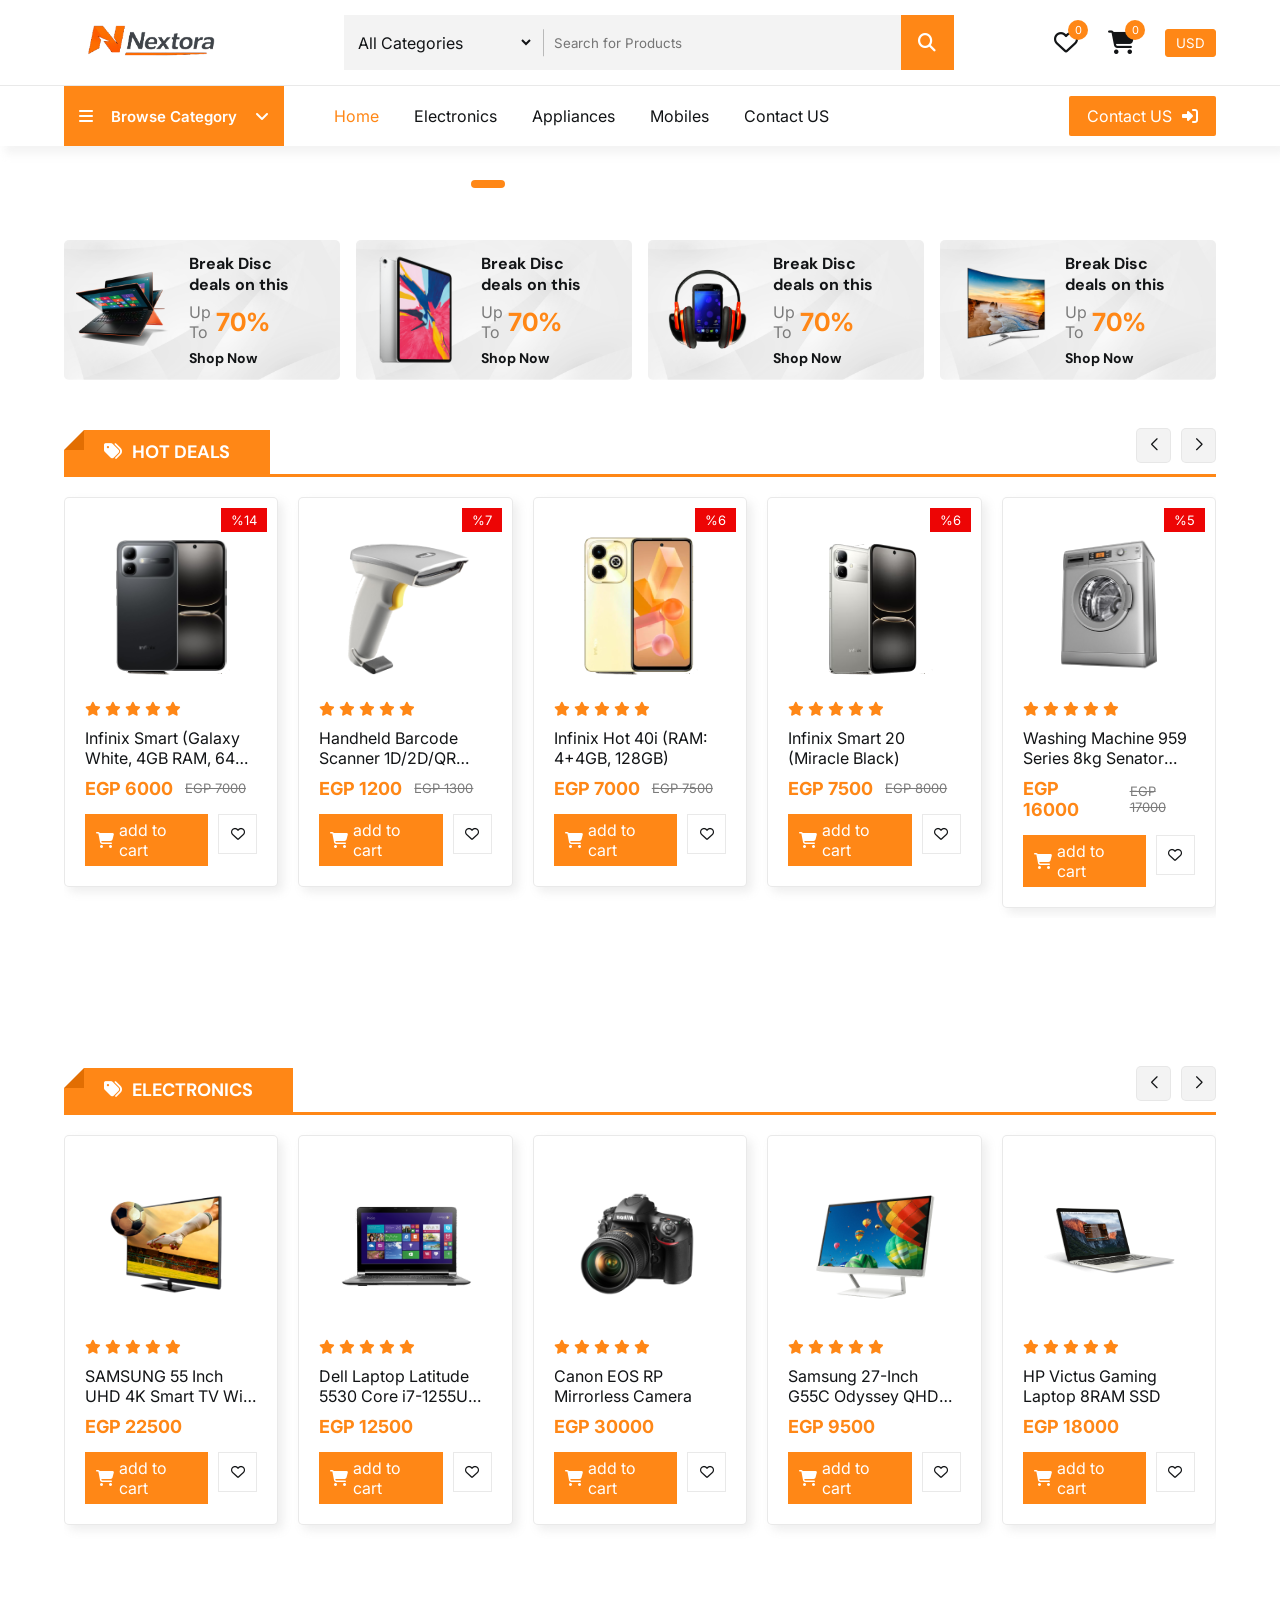
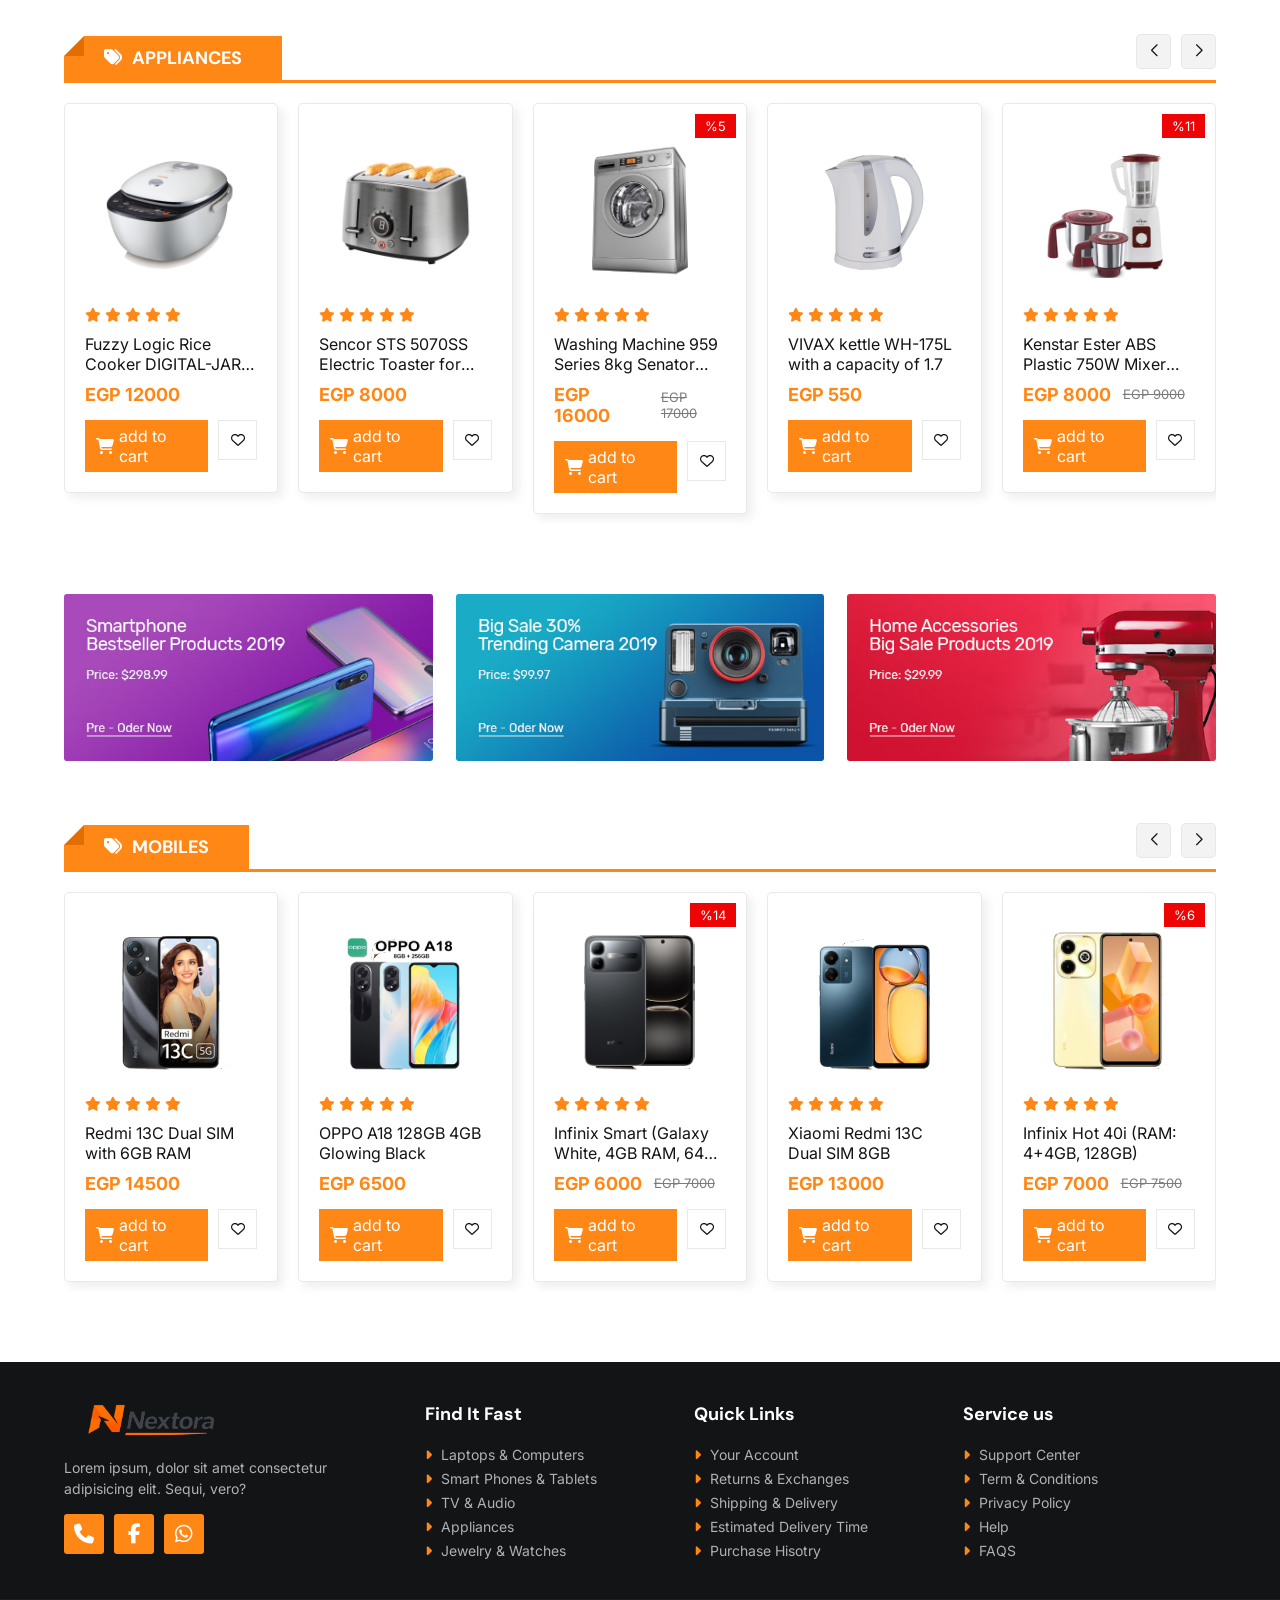
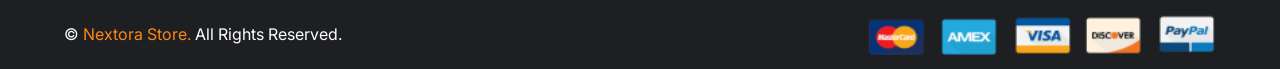
==== index.html @ 3c8e1127 "Add files via upload" ====
<!DOCTYPE html>
<html lang="en">

<head>
    <meta charset="UTF-8">
    <meta name="viewport" content="width=device-width, initial-scale=1.0">
    <title>Nextora | Online Store</title>


    <link rel="icon" href="img/icon.png">


    <!-- Link Swiper's CSS -->
    <link rel="stylesheet" href="https://cdn.jsdelivr.net/npm/swiper@11/swiper-bundle.min.css" />

    <link rel="stylesheet" href="https://cdnjs.cloudflare.com/ajax/libs/font-awesome/6.6.0/css/all.min.css">

    <!-- File CSS -->
    <link rel="stylesheet" href="CSS/style.css">
</head>

<body>


    <div class="cart">
        <div class="top_cart">
            <h3>Cart Items : <span class="Count_item_cart">0</span></h3>
            <span onclick="open_close_cart()" class="close_cart"><i class="fa-regular fa-circle-xmark"></i></span>
        </div>


        <div class="items_in_cart" id="cart_items">



        </div>


        <div class="bottom_cart">
            <div class="total">
                <p>subtotal</p>
                <p class="price_cart_toral">$0</p>
            </div>

            <div class="button_cart">
                <a href="checkout.html" class="btn_cart btn">Checkout</a>
                <span onclick="open_close_cart()" class="btn_cart trans_bg btn">Shop More</span>
            </div>
        </div>

    </div>

    <header>
        <div class="top_header">
            <div class="container">
                <a href="index.html" class="logo"> <img src="img/logo.png" alt=""></a>

                <form action="" class="search_box">

                    <div class="select_box">
                        <select id="category" name="category">

                            <option value="All Categories">All Categories</option>
                            <option value="Electronics & Digita">Electronics & Digita</option>
                            <option value="Phones & Tablet">Phones & Tablety</option>
                            <option value="Fashion & Clothings">Fashion & Clothings</option>
                            <option value="Telivsion & Monitor">Telivsion & Monitor</option>
                            <option value="Jewelry & Watches">Jewelry & Watches</option>
                            <option value="Washing Machine">Washing Machine</option>
                            <option value="Toys & Hobbies">Toys & Hobbies</option>

                        </select>
                    </div>

                    <input type="text" name="search" id="search" placeholder="Search for Products" required>

                    <button type="submit">
                        <i class="fa-solid fa-magnifying-glass"></i>
                    </button>



                </form>

                <div class="header_icons">
                    <div class="icon">
                        <a href="#">
                            <i class="fa-regular fa-heart"></i>
                            <span class="count count_favourite">0</span>
                        </a>
                    </div>

                    <div onclick="open_close_cart()" class="icon">
                        <i class="fa-solid fa-cart-shopping"></i>
                        <span class="count count_item_header">0</span>
                    </div>
                    <div class="icon">
                        <button id="currency-toggle" class="currency-btn">USD</button>
                    </div>
                </div>
            </div>
        </div>


        <div class="bottom_header">
            <div class="container">
                <nav class="nav">

                    <span onclick="open_Menu()" class="open_menu"><i class="fa-solid fa-bars"></i></span>

                    <div class="category_nav">

                        <div onclick="Open_Categ_list()" class="category_btn">
                            <i class="fa-solid fa-bars"></i>
                            <p>Browse Category</p>
                            <i class="fa-solid fa-angle-down"></i>

                        </div>


                        <div class="category_nav_list">
                            <a href="#">Top 10 Offers</a>
                            <a href="#">Electronics & Digita</a>
                            <a href="#">Phones & Tablet</a>
                            <a href="#">Fashion & Clothings</a>
                            <a href="#">Telivsion & Monitor</a>
                            <a href="#">Jewelry & Watches</a>
                            <a href="#">Toys & Hobbies</a>
                        </div>

                    </div>

                    <ul class="nav_links">

                        <span onclick="open_Menu()" class="close_menu"><i class="fa-regular fa-circle-xmark"></i></span>

                        <li class="active"><a href="#">Home</a></li>
                        <li><a href="#electronics">Electronics</a></li>
                        <li><a href="#Appliances">Appliances</a></li>
                        <li><a href="#Mobiles">Mobiles</a></li>
                        <li><a href="#Contact">Contact US</a></li>

                    </ul>

                </nav>

                <div class="login_signup btns">
                    <a href="https://wa.me/201069036495" target="_blank" class="btn">Contact US <i
                            class="fa-solid fa-right-to-bracket"></i></a>

                </div>

            </div>
        </div>


    </header>


    <div class="slider">
        <div class="container">


            <!-- Swiper -->
            <div class="slide-swp mySwiper">

                <div class="swiper-wrapper">
                    <div class="swiper-slide">
                        <a href="#"><img src="img/banner_home1.png" alt=""></a>
                    </div>
                    <div class="swiper-slide">
                        <a href="#"><img src="img/banner_home2.png" alt=""></a>
                    </div>


                </div>
                <div class="swiper-pagination"></div>

            </div>


            <div class="banner_2">
                <a href="#"><img src="img/banner_home3.png" alt=""></a>
            </div>

        </div>
    </div>




    <div class="banners_4">
        <div class="container">


            <div class="box">
                <a href="#" class="link_btn"></a>

                <img src="img/banner3_1.png" alt="">
                <div class="text">
                    <h5>Break Disc</h5>
                    <h5>deals on this</h5>

                    <div class="sale">
                        <p>Up <br> To</p>
                        <span>70%</span>
                    </div>

                    <h6>Shop Now</h6>

                </div>
            </div>



            <div class="box">
                <a href="#" class="link_btn"></a>

                <img src="img/banner3_2.png" alt="">
                <div class="text">
                    <h5>Break Disc</h5>
                    <h5>deals on this</h5>
                    <div class="sale">
                        <p>Up <br> To</p>
                        <span>70%</span>
                    </div>

                    <h6>Shop Now</h6>

                </div>
            </div>



            <div class="box">
                <a href="#" class="link_btn"></a>

                <img src="img/banner3_3.png" alt="">
                <div class="text">
                    <h5>Break Disc</h5>
                    <h5>deals on this</h5>
                    <div class="sale">
                        <p>Up <br> To</p>
                        <span>70%</span>
                    </div>

                    <h6>Shop Now</h6>

                </div>
            </div>



            <div class="box">
                <a href="#" class="link_btn"></a>

                <img src="img/banner3_4.png" alt="">
                <div class="text">
                    <h5>Break Disc</h5>
                    <h5>deals on this</h5>
                    <div class="sale">
                        <p>Up <br> To</p>
                        <span>70%</span>

                    </div>
                    <h6>Shop Now</h6>
                </div>
            </div>


        </div>
    </div>


    <div class="slider_products slide">

        <div class="container">

            <div class="slide_product mySwiper">

                <div class="top_slide">
                    <h2><i class="fa-solid fa-tags"></i> Hot Deals</h2>
                </div>

                <div class="products swiper-wrapper" id="swiper_items_sale">



                </div>



                <div class="swiper-button-next btn_Swip"></div>
                <div class="swiper-button-prev btn_Swip"></div>
            </div>

        </div>
    </div>


    <div class="banners">
        <div class="container">
            <div class="banners_boxs banner_2_img">
                <a href="#" class="box"><img src="img/banner_box4.jpg" alt=""></a>
                <a href="#" class="box"><img src="img/banner_box5.jpg" alt=""></a>
            </div>
        </div>
    </div>


    <div class="slider_products slide" id="electronics">

        <div class="container">

            <div class="slide_product mySwiper">

                <div class="top_slide">
                    <h2><i class="fa-solid fa-tags"></i> Electronics</h2>
                </div>

                <div class="products swiper-wrapper" id="swiper_elctronics">
                </div>


                <div class="swiper-button-next btn_Swip"></div>
                <div class="swiper-button-prev btn_Swip"></div>
            </div>

        </div>
    </div>


    <div class="slider_products slide" id="Appliances">

        <div class="container">

            <div class="slide_product mySwiper">

                <div class="top_slide">
                    <h2><i class="fa-solid fa-tags"></i> Appliances</h2>
                </div>

                <div class="products swiper-wrapper" id="swiper_appliances">

                </div>



                <div class="swiper-button-next btn_Swip"></div>
                <div class="swiper-button-prev btn_Swip"></div>
            </div>

        </div>
    </div>


    <div class="banners">
        <div class="container">
            <div class="banners_boxs banner_3_img">
                <a href="#" class="box"><img src="img/banner_box1.jpg" alt=""></a>
                <a href="#" class="box"><img src="img/banner_box2.jpg" alt=""></a>
                <a href="#" class="box"><img src="img/banner_box3.jpg" alt=""></a>
            </div>
        </div>
    </div>


    <div class="slider_products slide" id="Mobiles">

        <div class="container">

            <div class="slide_product mySwiper">

                <div class="top_slide">
                    <h2><i class="fa-solid fa-tags"></i> Mobiles</h2>
                </div>

                <div class="products swiper-wrapper" id="swiper_mobiles">

                </div>



                <div class="swiper-button-next btn_Swip"></div>
                <div class="swiper-button-prev btn_Swip"></div>
            </div>

        </div>
    </div>



    <footer id="Contact">
        <div class="container">

            <div class="big_row">
                <img class="logo_footer" src="img/white_logo.png" alt="">

                <p>Lorem ipsum, dolor sit amet consectetur adipisicing elit. Sequi, vero?</p>

                <div class="icons_footer">
                    <a href="tel:+201069036495"><i class="fa-solid fa-phone"></i></a>
                    <a href="https://www.facebook.com/share/1JYYTaqy3C/" target="_blank"><i
                            class="fa-brands fa-facebook-f"></i></a>
                    <a href="https://wa.me/201069036495" target="_blank"><i class="fa-brands fa-whatsapp"></i></a>
                </div>
            </div>

            <div class="row">
                <h4>Find It Fast</h4>

                <div class="links">
                    <a href="#"><i class="fa-solid fa-caret-right"></i> Laptops & Computers </a>
                    <a href="#"><i class="fa-solid fa-caret-right"></i> Smart Phones & Tablets</a>
                    <a href="#"><i class="fa-solid fa-caret-right"></i> TV & Audio</a>
                    <a href="#"><i class="fa-solid fa-caret-right"></i> Appliances</a>
                    <a href="#"><i class="fa-solid fa-caret-right"></i> Jewelry & Watches</a>
                </div>
            </div>


            <div class="row">
                <h4>Quick Links</h4>

                <div class="links">
                    <a href="#"><i class="fa-solid fa-caret-right"></i> Your Account </a>
                    <a href="#"><i class="fa-solid fa-caret-right"></i> Returns & Exchanges</a>
                    <a href="#"><i class="fa-solid fa-caret-right"></i> Shipping & Delivery</a>
                    <a href="#"><i class="fa-solid fa-caret-right"></i> Estimated Delivery Time</a>
                    <a href="#"><i class="fa-solid fa-caret-right"></i> Purchase Hisotry</a>
                </div>
            </div>


            <div class="row">
                <h4>Service us</h4>

                <div class="links">
                    <a href="#"><i class="fa-solid fa-caret-right"></i> Support Center</a>
                    <a href="#"><i class="fa-solid fa-caret-right"></i> Term & Conditions</a>
                    <a href="#"><i class="fa-solid fa-caret-right"></i> Privacy Policy</a>
                    <a href="#"><i class="fa-solid fa-caret-right"></i> Help</a>
                    <a href="#"><i class="fa-solid fa-caret-right"></i> FAQS</a>
                </div>
            </div>
        </div>

        <div class="bottom_footer">
            <div class="container">
                <p>&copy; <span>Nextora Store.</span> All Rights Reserved.</p>

                <div class="payment_img">
                    <img src="img/payment_method.png" alt="">
                </div>
            </div>
        </div>
    </footer>



    <!-- Swiper JS -->
    <script src="https://cdn.jsdelivr.net/npm/swiper@11/swiper-bundle.min.js"></script>

    <!-- File JS -->

    <script src="JS/swiper.js"></script>
    <script src="JS/items_home.js"></script>
    <script src="JS/main.js"></script>
</body>

</html>
---- CSS/style.css ----
@import url('https://fonts.googleapis.com/css2?family=DM+Sans:ital,opsz,wght@0,9..40,100..1000;1,9..40,100..1000&family=Inter:ital,opsz,wght@0,14..32,100..900;1,14..32,100..900&display=swap');

* {
    padding: 0;
    margin: 0;
    box-sizing: border-box;
    list-style: none;
    text-decoration: none;
    font-family: "Inter", sans-serif;
    color: var(--color_heading);
    scroll-behavior: smooth;
}

:root {
    --main_color: #ff8716;
    --p_color: #7b7b7b;
    --bg_color: #F3F3F3;
    --white_color: #fff;
    --color_heading: #121416;
    --border_color: #e5e5e5d5;
    --Sale_color: #E51A1A;
}


body {
    padding-top: 180px;
}


span {
    color: var(--main_color);
}

p {
    color: var(--p_color);
}

h1,
h2,
h3,
h4,
h5,
h6 {
    color: var(--color_heading);
    font-family: "DM Sans", sans-serif;
}

img {
    width: 100%;
}

input,
select,
button {
    border: none;
    outline: none;
}

.btns {
    display: flex;
    align-items: center;
    gap: 20px;
}

.btn {
    padding: 10px 18px;
    text-transform: capitalize;
    border-radius: 2px;
    cursor: pointer;
    background: var(--main_color);
    color: var(--white_color);
    display: flex;
    gap: 10px;
    align-items: center;
    transition: 0.3s;
}

.btn i {
    color: var(--white_color);
}

.btn:hover {
    scale: 1.1;
}

.container {
    width: 90%;
    margin: auto;
    max-width: 1350px;
}

@media (max-width:1350px) {
    .container {
        width: 90%;
    }
}

/* Start Header */

header {
    background: #fff;
    position: fixed;
    top: 0;
    left: 0;
    right: 0;
    box-shadow: 5px 8px 8px #d1d1d13b;
    z-index: 1000;
}

header .top_header .container {
    display: flex;
    align-items: center;
    justify-content: space-between;
    padding: 15px 0;
}

header .top_header .logo {
    width: 180px;
}

header .top_header .search_box {
    width: 610px;
    display: flex;
    align-items: center;
    border-radius: 2px;
    background: var(--bg_color);
}

header .top_header .search_box input {
    height: 55px;
    width: 400px;
    padding: 5px 15px 5px 10px;
    background: var(--bg_color);
}

header .top_header .search_box .select_box {
    position: relative;
}

header .top_header .search_box .select_box::after {
    content: '';
    position: absolute;
    top: 50%;
    transform: translateY(-50%);
    right: 0;
    width: 1px;
    height: 50%;
    background: #b9b9b9;
}


header .top_header .search_box select {
    height: 55px;
    width: 190px;
    background: var(--bg_color);
    font-size: 16px;
    cursor: pointer;
    padding-left: 10px;
    margin-right: 10px;
}

header .top_header .search_box select option {
    font-size: 15px;
}

header .top_header .search_box button {
    height: 55px;
    width: 60px;
    background: var(--main_color);
    font-size: 18px;
    cursor: pointer;
}

header .top_header .search_box button i {
    color: var(--white_color);
}

header .top_header .header_icons {
    display: flex;
    gap: 30px;
    align-items: center;
}

header .top_header .header_icons .icon {
    position: relative;
    cursor: pointer;
}

header .top_header .header_icons .icon i {
    font-size: 24px;
}

header .top_header .header_icons .icon .count {
    position: absolute;
    top: -10px;
    right: -10px;
    width: 20px;
    height: 20px;
    text-align: center;
    line-height: 20px;
    background: var(--main_color);
    color: var(--white_color);
    font-size: 11px;
    border-radius: 100%;
}



header .bottom_header {
    border-top: 1px solid var(--border_color);
}

header .bottom_header .container {
    display: flex;
    align-items: center;
    justify-content: space-between;
}

header .bottom_header nav {
    display: flex;
    align-items: center;
    gap: 50px;
    height: 60px;
}

header .bottom_header .category_nav {
    width: 220px;
    position: relative;
    height: 100%;
}

header .bottom_header .category_nav .category_btn {
    height: 100%;
    width: 100%;
    border-radius: 0;
    display: flex;
    justify-content: space-between;
    align-items: center;
    background: var(--main_color);
    padding: 0 15px;
    cursor: pointer;
}

header .bottom_header .category_nav .category_btn p {
    color: var(--white_color);
    font-weight: 600;
    font-size: 15px;
}

header .bottom_header .category_nav .category_btn i {
    color: var(--white_color);
}


header .bottom_header .category_nav .category_nav_list {
    position: absolute;
    top: 100%;
    left: 0;
    background: var(--white_color);
    width: 100%;
    border: 1px solid #999;
    border-top: 0;
    display: flex;
    flex-direction: column;
    clip-path: polygon(0 0, 100% 0, 100% 0, 0 0);
    transition: 0.3s ease-in-out;
}

header .bottom_header .category_nav .category_nav_list.active {
    clip-path: polygon(0 0, 100% 0, 100% 100%, 0 100%);
}

header .bottom_header .category_nav .category_nav_list a {
    padding: 14px 10px;
    border-bottom: 1px solid var(--border_color);
    font-size: 14px;
}

header .bottom_header .category_nav .category_nav_list a:last-child {
    border-bottom: 0;
}

header .bottom_header .category_nav .category_nav_list a:hover {
    background: #d0d0d0;
}






header .bottom_header .nav_links {
    display: flex;
    gap: 35px;
}

header .bottom_header .nav_links li a {
    color: var(--color_heading);
    transition: 0.3s;
}

header .bottom_header .nav_links li:hover a,
header .bottom_header .nav_links li.active a {
    color: var(--main_color);
}



/* Slide */


.slider {
    position: relative;
}

.slider .container {
    display: flex;
    justify-content: space-between;
}

.slider .banner_2 {
    width: 23%;
    height: 100%;
    object-fit: cover;
}

.slider .banner_2 a {
    height: 100%;
    width: 100%;
}


.slider .container .slide-swp {
    width: 75%;
    overflow: hidden;
    position: relative;
}

.swiper-wrapper {
    height: auto !important;
}

.slider .container .slide-swp .swiper-pagination span {
    background: #fff;
    opacity: 1;
}

.swiper-pagination-bullet-active {
    background: var(--main_color) !important;
    width: 34px !important;
    height: 8px !important;
    border-radius: 30px !important;
}



/* banners_4 */

.banners_4 {
    margin: 40px 0;
}

.banners_4 .container {
    display: flex;
    justify-content: space-between;
}

.banners_4 .container .box {
    width: 24%;
    background: url(../img/bg_banner3.jpg);
    background-size: cover;
    background-position: center;
    border-radius: 5px;
    display: flex;
    align-items: center;
    gap: 15px;
    padding: 12px 10px;
    position: relative;
}

.banners_4 .container .box img {
    width: 100px;
    transition: 0.3s;
}

.banners_4 .container .box:hover img {
    scale: 1.05;
}

.banners_4 .container .box h5 {
    font-size: 16px;
}

.banners_4 .container .box .sale {
    display: flex;
    align-items: center;
    gap: 5px;
    margin: 7px 0;

}

.banners_4 .container .box .sale span {
    font-size: 25px;
    font-weight: bold;
}

.banners_4 .container .box h6 {
    font-size: 14px;
    font-weight: bold;
}

.banners_4 .container .box .link_btn {
    position: absolute;
    width: 100%;
    height: 100%;
    background: transparent;
}

/* Start Slide */

.slide {
    margin-bottom: 70px;
}

.top_slide {
    position: relative;
    margin-bottom: 20px;
    border-bottom: 3px solid var(--main_color);
}

.top_slide h2 {
    position: relative;
    text-transform: uppercase;
    background: var(--main_color);
    color: var(--white_color);
    font-size: 18px;
    padding: 10px 40px;
    display: flex;
    align-items: center;
    gap: 10px;
    width: max-content;
}

.top_slide h2::before {
    content: '';
    position: absolute;
    width: 0;
    height: 0;
    top: 0;
    z-index: 9;
    border-left: 20px solid transparent;
    background: #fff;
    left: 0;
    border-bottom: 20px solid #e26e02;
}

.top_slide h2 i {
    color: var(--white_color);
}

.slide .container {
    position: relative;
}

.slide .container .mySwiper {
    padding: 10px 0;
}

.slide .container .mySwiper .btn_Swip {
    position: absolute;
    top: 30px;
    right: 0;
    background: var(--bg_color);
    color: var(--color_heading);
    font-weight: bold;
    border-radius: 5px;
    height: 35px;
    width: 35px;
    border: 1px solid var(--border_color);
}

.slide .container .mySwiper .btn_Swip::after {
    font-size: 12px;
}

.slide .container .mySwiper .btn_Swip.swiper-button-prev {
    left: calc(100% - 80px);
}


/* product card style */
.mySwiper {
    overflow: hidden;
}

.product {
    background: #fff;
    padding: 20px 20px;
    box-shadow: 5px 5px 10px #94949428;
    border: 1px solid var(--border_color);
    border-radius: 5px;
    position: relative;
}

.product .sale_present {
    position: absolute;
    top: 10px;
    right: 10px;
    z-index: 2;
    background: #ed0505;
    color: var(--white_color);
    padding: 4px 10px;
    font-size: 13px;
}

.product .img_product {
    position: relative;
    height: 180px;
    padding: 0 20px;
    display: flex;
    align-items: center;
    justify-content: center;
    transition: 0.3s;
}

.product:hover .img_product {
    scale: 1.1;
}

.product .name_product {
    margin-bottom: 10px;
    color: var(--color_heading);
    overflow: hidden;
    text-overflow: ellipsis;
    display: -webkit-box;
    -webkit-line-clamp: 2;
    -webkit-box-orient: vertical;
}

.product .name_product a:hover {
    text-decoration: underline;
}

.stars {
    margin-bottom: 10px;
}

.stars i {
    color: var(--main_color);
    font-size: 14px;
}

.price {
    display: flex;
    align-items: center;
    gap: 12px;
}

.price p {
    color: var(--main_color);
    font-weight: bold;
    font-size: 18px;
}

.price .old_price {
    color: var(--p_color);
    text-decoration: line-through;
    font-size: 13px;
    font-weight: normal;
}

.product .icons {
    display: flex;
    gap: 10px;
    margin-top: 15px;
}

.product .icons .icon_product {
    width: 40px;
    height: 40px;
    border: 1px solid var(--border_color);
    cursor: pointer;
    display: flex;
    align-items: center;
    justify-content: center;
    transition: 0.3s;
}

.product .icons .icon_product:hover {
    background: var(--main_color);
}

.product .icons .icon_product i {
    font-size: 14px;
}

.product .icons .icon_product:hover i {
    color: var(--white_color);
}

.product .icons .btn_add_cart {
    background: var(--main_color);
    display: flex;
    align-items: center;
    gap: 5px;
    color: var(--white_color);
    padding: 5px 10px;
    cursor: pointer;
    transition: 0.3s;
    border: 1px solid var(--main_color);
}

.product .icons .btn_add_cart i {
    color: var(--white_color);
    pointer-events: none;
}

.product .icons .btn_add_cart.active {
    color: var(--color_heading);
    background: transparent;
    pointer-events: none;
}

.product .icons .btn_add_cart.active i {
    color: var(--main_color);
}

.product .icons .btn_add_cart:Hover {
    scale: 1.05;
    background: #f47600;
}


/* banners  banners 3*/

.banners {
    margin: 50px 0;
}

.banners .banners_boxs {
    display: flex;
    justify-content: space-between;
}

.banners .banners_boxs .box {
    width: 49%;
}

.banners .banners_boxs.banner_3_img .box {
    width: 32%;
}


/* Start Footer */

footer {
    background: var(--color_heading);
}

footer .container {
    display: flex;
    justify-content: space-between;
    padding: 40px 0;
}

footer .container .big_row {
    width: 30%;
}

footer .container .big_row .logo_footer {
    width: 180px;
}

footer .container .big_row p {
    width: 90%;
    color: #b1b1b1;
    font-size: 14px;
    line-height: 1.5;
    margin: 15px 0;
}

footer .container .big_row .icons_footer {
    display: flex;
    gap: 10px;
}

footer .container .big_row .icons_footer a {
    width: 40px;
    height: 40px;
    display: flex;
    align-items: center;
    justify-content: center;
    background: var(--main_color);
    border-radius: 3px;
    position: relative;
    top: 0;
    transition: 0.3s;
}

footer .container .big_row .icons_footer a:hover {
    top: -5px;
}

footer .container .big_row .icons_footer a i {
    color: var(--white_color);
    font-size: 20px;
}

footer .container .row {
    width: 22%;
}

footer .container .row h4 {
    color: var(--white_color);
    font-size: 18px;
    margin-bottom: 20px;
}

footer .container .row .links {
    display: flex;
    flex-direction: column;
    gap: 7px;
}


footer .container .row .links a {
    color: #b1b1b1;
    font-size: 14px;
    position: relative;
    left: 0;
    transition: 0.3s;
}

footer .container .row .links a i {
    color: var(--main_color);
    font-size: 14px;
    margin-right: 5px;
}

footer .container .row .links a:hover {
    left: 8px;
    color: var(--main_color);
}

footer .bottom_footer {
    background: #1d1f22;
}

footer .bottom_footer .container {
    align-items: center;
    padding: 5px 0;
}

footer .bottom_footer p {
    color: var(--white_color);
}

footer .bottom_footer .payment_img {
    width: 350px;
}


/* End Footer */


.cart {
    position: fixed;
    top: 0;
    right: -350px;
    bottom: 0;
    z-index: 1100;
    background: var(--white_color);
    border-left: 1px solid var(--border_color);
    width: 350px;
    padding: 30px;
    display: flex;
    flex-direction: column;
    justify-content: space-between;
    transition: 0.3s ease-in-out;
}

.cart.active {
    right: 0;
}

.cart .top_cart {
    display: flex;
    align-items: center;
    justify-content: space-between;
}

.cart .top_cart .close_cart i {
    cursor: pointer;
    font-size: 35px;
}

.cart .top_cart h3 {
    font-size: 18px;
}

.cart .top_cart h3 span {
    color: var(--color_heading);
}


.cart .items_in_cart {
    padding: 20px 0;
    border-block: 1px solid var(--border_color);
    margin-block: 20px;
    height: 100%;
    overflow-y: auto;
}

.cart .items_in_cart .item_cart {
    display: flex;
    gap: 20px;
    align-items: center;
    justify-content: center;
    height: 125px;
    border-bottom: 1px solid var(--border_color);
}

.cart .items_in_cart .item_cart:last-child {
    border-bottom: 0;
    margin-bottom: 0;
}

.cart .items_in_cart .item_cart img {
    width: 80px;
}

.cart .items_in_cart .item_cart h4 {
    margin-bottom: 10px;
    font-weight: 500;
    font-size: 14px;
    overflow: hidden;
    text-overflow: ellipsis;
    display: -webkit-box;
    -webkit-line-clamp: 2;
    -webkit-box-orient: vertical
}

.cart .items_in_cart .item_cart .delete_item i {
    font-size: 22px;
    cursor: pointer;
    transition: 0.3s;
}

.cart .items_in_cart .item_cart .delete_item i:hover {
    color: #E51A1A;
}

.cart .items_in_cart .item_cart .quantity_control {
    display: flex;
    align-self: center;
    gap: 5px;
    margin-top: 5px;
}

.cart .items_in_cart .item_cart .quantity_control span {
    font-size: 18px;
    min-width: 40px;
    display: flex;
    justify-content: center;
    align-items: center;
}

.cart .items_in_cart .item_cart .quantity_control button {
    width: 27px;
    height: 27px;
    display: flex;
    align-items: center;
    justify-content: center;
    cursor: pointer;
    font-size: 20px;
    border-radius: 2px;
    border: 1px solid var(--border_color);
}

.cart .bottom_cart .total {
    display: flex;
    justify-content: space-between;
    margin-bottom: 30px;
}

.cart .bottom_cart .price_cart_toral {
    color: var(--main_color);
    font-size: 20px;
}

.cart .bottom_cart .button_cart {
    display: flex;
    gap: 20px;
}

.cart .bottom_cart .button_cart .btn_cart {
    text-transform: uppercase;
    border: 2px solid var(--main_color);
    cursor: pointer;
    border-radius: 5px;
    transition: 0.3s;
}

.cart .bottom_cart .button_cart .trans_bg {
    background: transparent;

    color: var(--color_heading);
}

/* Start Cart */




.close_menu,
.open_menu {
    display: none;
}



/* STart Responsive */


@media (max-width:1100px) {
    body {
        padding-top: 240px;
    }

    header .top_header .container {
        flex-wrap: wrap;
    }

    header .top_header .search_box {
        order: 3;
        width: 80%;
        margin: 20px auto 0;
    }

    header .top_header .logo {
        width: 140px;
    }

    header .top_header .search_box select {
        width: 200px;
    }

    header .top_header .search_box input {
        width: calc(100% - 200px);
    }

    header .bottom_header .nav_links {
        position: fixed;
        top: 0;
        left: -400px;
        bottom: 0;
        background: #fff;
        width: 400px;
        flex-direction: column;
        align-items: center;
        padding-top: 100px;
        border: 1px solid #b5b5b596;
        transition: 0.3s ease-in-out;
    }

    header .bottom_header .nav_links.active {
        left: 0;
    }

    header .bottom_header .nav_links li {
        font-size: 18px;
        height: auto;
    }

    .close_menu {
        display: block;
        position: absolute;
        top: 30px;
        right: 30px;
        font-size: 30px;
    }

    .open_menu {
        display: block;
        font-size: 25px;
    }

    .open_menu i {
        color: var(--main_color);
        border: 1px solid var(--main_color);
        height: 40px;
        width: 40px;
        text-align: center;
        line-height: 40px;
        border-radius: 3px;
    }

    header .bottom_header .category_nav {
        width: auto;
    }

    header .bottom_header .category_nav .category_btn p {
        font-size: 13px;
        margin: 0 10px;
    }

    header .bottom_header nav {
        gap: 20px;
    }





    .banners_4 .container {
        flex-wrap: wrap;

    }

    .banners_4 .container .box {
        width: 49%;
        margin-bottom: 20px;
        justify-content: space-around;
    }
}

@media (max-width:1000px) {
    .slider .banner_2 {
        display: none;
    }

    .slider .container .slide-swp {
        width: 100%;
    }



    footer .container {
        flex-wrap: wrap;
    }

    footer .container .big_row {
        width: 40%;
        margin-bottom: 20px;
    }

    footer .container .row {
        width: 30%;
        margin-bottom: 20px;
    }


}

@media (max-width:800px) {

    .top_slide h2 {
        font-size: 16px;
        padding: 10px 25px;
    }

    .product .name_product {
        font-size: 14px;
    }

    .price p {
        font-size: 16px;
    }

    .price .old_price {
        font-size: 12px;
    }

    .product .icons .btn_add_cart {
        font-size: 14px;
        padding: 3px 5px;
    }

    .banners .banners_boxs {
        flex-wrap: wrap;
    }

    .banners .banners_boxs .box {
        width: 100%;
        margin-bottom: 20px;
    }

    .banners .banners_boxs.banner_3_img .box {
        width: 49%;
    }

    footer .container .big_row {
        width: 50%;
        margin-bottom: 30px;
    }

    footer .container .row {
        width: 50%;
        margin-bottom: 30px;
    }

    footer .bottom_footer .container {
        flex-direction: column;
        gap: 10px;
    }


}


@media (max-width:500px) {

    header .bottom_header .category_nav {
        display: none;
    }

    header .top_header .search_box {
        width: 100%;
    }

    header .top_header .search_box select {
        width: 140px;
    }

    header .top_header .search_box input {
        width: calc(100% - 140px);
    }

    header .bottom_header .nav_links {
        width: 100%;
        left: -100%;
    }

    .cart {
        width: 100%;
        right: -100%;
    }

    .banners_4 .container .box {
        width: 100%;
    }

    .banners_4 .container .box h5 {
        font-size: 14px;
    }

    .banners_4 .container .box h6 {
        font-size: 13px;
    }

    .banners .banners_boxs.banner_3_img .box {
        width: 100%;
    }




    .product .icons .btn_add_cart.active {
        font-size: 13px;
    }

    .product .icons .btn_add_cart.active i {
        font-size: 14px;
    }


    footer .container .row {
        width: 100%;
    }

    footer .container .big_row {
        width: 100%;
    }
}

/* End Cart */


.icon button {
    background: var(--main_color);
    color: var(--white_color);
    border: 1px solid var(--main_color);
    padding: 5px 10px;
    border-radius: 3px;
    cursor: pointer;
    transition: 0.3s;
}


/* checkout page */

.checkout {
    margin: 50px 0;
    display: flex;
    justify-content: center;
    width: 100%;
}

.section {
    width: 65%;
}

/* .checkout .container {
    display: flex;
    align-items: center;
    justify-content: space-between;
} */

.checkout .ordersummary {
    padding: 0 20px;
    border: 2px solid var(--border_color);
    border-radius: 5px;
    box-shadow: 0px 8px 10px #c0bfbf44;
}

.checkout .ordersummary h1 {
    border-bottom: 1px solid var(--border_color);
    padding: 20px 0;
    margin-bottom: 20px;
    color: var(--main_color);
}

.checkout .ordersummary .items {
    height: 350px;
    overflow-y: auto;
}

.checkout .ordersummary .item_cart {
    display: flex;
    gap: 20px;
    align-items: center;
    justify-content: space-between;
    height: 125px;
    border-bottom: 1px solid var(--border_color);
    padding-right: 20px;
}

.checkout .ordersummary .item_cart:last-child {
    border-bottom: 0;
}

.checkout .ordersummary .item_cart .image_name {
    display: flex;
    align-items: center;
    gap: 20px;
}

.checkout .ordersummary .item_cart img {
    width: 80px;
}

.checkout .ordersummary .item_cart h4 {
    margin-bottom: 10px;
    font-size: 14px;
    overflow: hidden;
    text-overflow: ellipsis;
    display: -webkit-box;
    -webkit-line-clamp: 2;
    -webkit-box-orient: vertical;
}

.checkout .ordersummary .delete_item i {
    font-size: 22px;
    cursor: pointer;
    transition: 0.3s;
}

.checkout .ordersummary .delete_item i:hover {
    color: #E51A1A;
    scale: 1.1;
}

.checkout .ordersummary .quantity_control {
    display: flex;
    align-items: center;
    gap: 5px;
    margin-top: 5px;
}

.checkout .ordersummary .quantity_control span {
    font-size: 18px;
    min-width: 40px;
    display: flex;
    justify-content: center;
    align-items: center;
    background: var(--bg_color);
    padding: 3px 0;

}

.checkout .ordersummary .quantity_control button {
    width: 27px;
    height: 27px;
    display: flex;
    align-items: center;
    justify-content: center;
    cursor: pointer;
    font-size: 20px;
    border-radius: 2px;
    border: 1px solid var(--border_color);
}


.checkout .ordersummary .bottom_summary {
    border-top: 1px solid var(--border_color);
    padding-top: 25PX;
}

.checkout .ordersummary .shop_table {
    margin-bottom: 20PX;
    display: flex;
    align-items: center;
    justify-content: space-between;
}

.checkout .ordersummary .shop_table p {
    font-size: 20px;
    color: var(--color_heading);
    text-transform: capitalize;
}

.checkout .ordersummary .shop_table span {
    font-weight: bold;
    font-size: 20px;
}

.checkout .ordersummary .button_div {
    padding: 30px 0;
}


.checkout .ordersummary .button_div button {
    width: 100%;
    background: var(--main_color);
    color: var(--white_color);
    border: 2px solid var(--main_color);
    padding: 15px 0;
    outline: none;
    border-radius: 3px;
    font-size: 20px;
    font-weight: bold;
    cursor: pointer;
    transition: 0.3s ease-in-out;
}

.checkout .ordersummary .button_div button:hover {
    background: transparent;
    color: var(--main_color);
}

.form-input input {
    width: 100%;
    padding: 14px 15px;
    border: 1px solid var(--border_color);
    border-radius: 5px;
    outline: none;
    margin-bottom: 1rem;
    font-size: 16px;
}

@media (max-width:1000px) {
    .checkout {
        flex-direction: column;
        align-items: center;
    }

    .section {
        width: 100%;
    }

    .checkout .ordersummary {
        width: 100%;
        margin-top: 30px;
    }

    body {
        padding-top: 165px;
    }
}
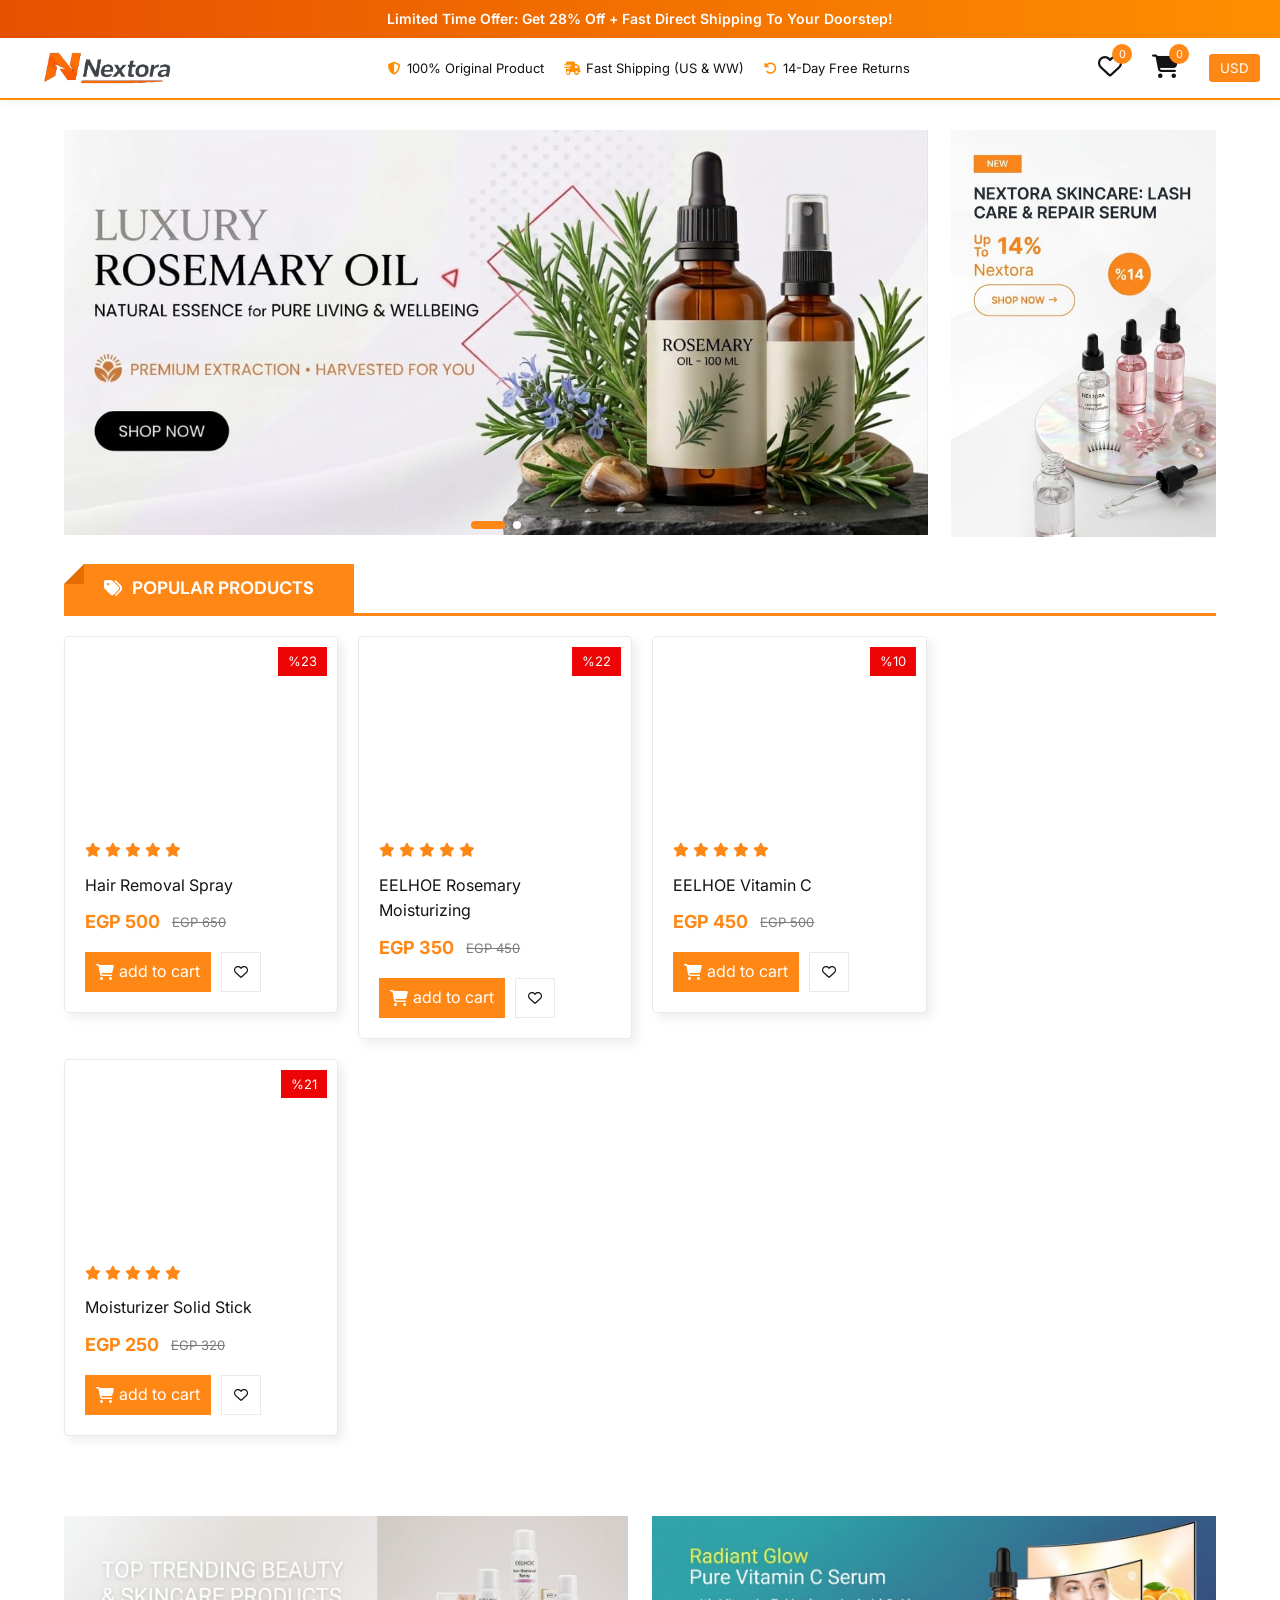
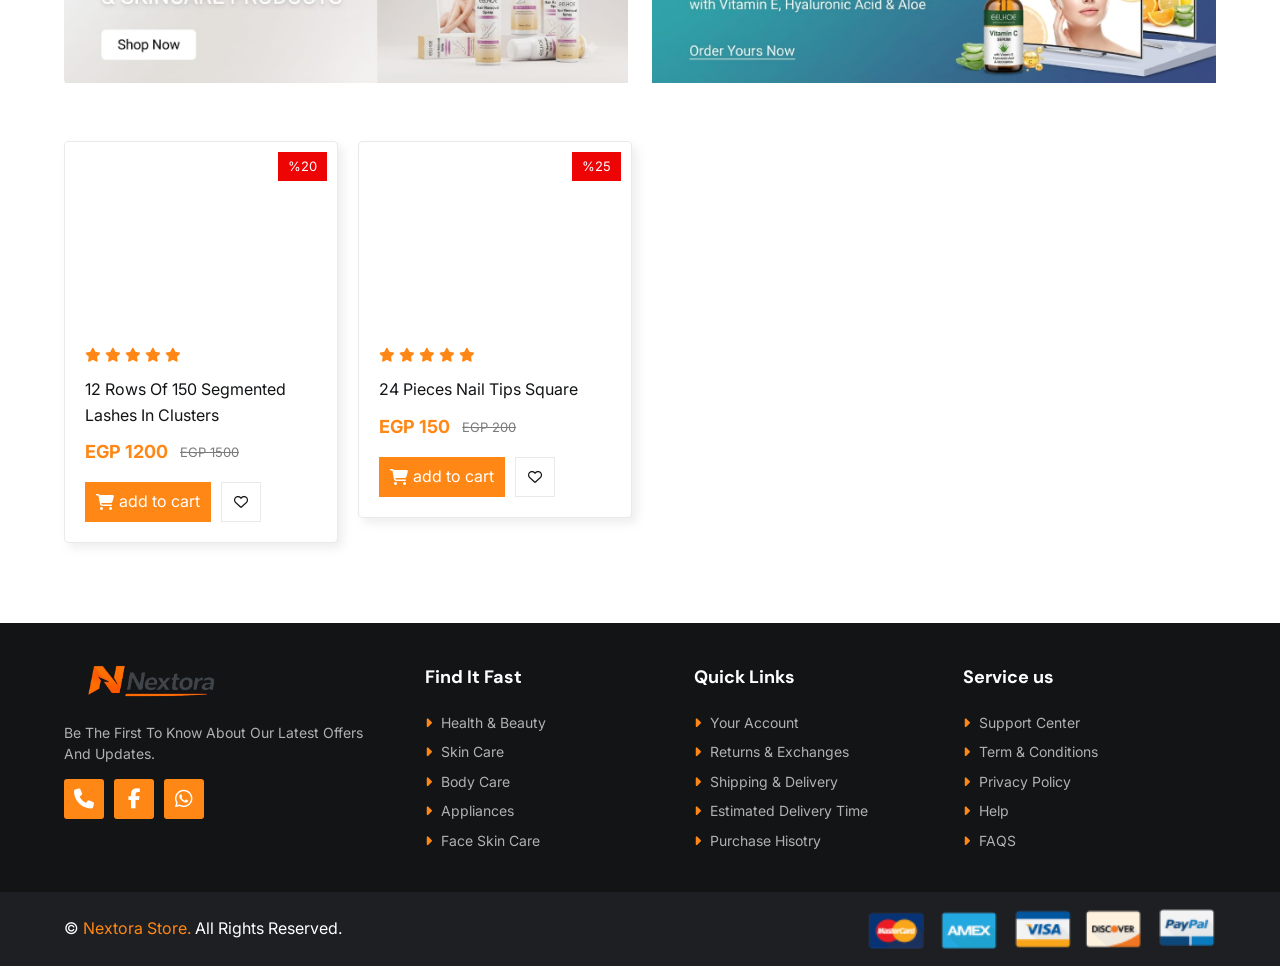
==== commit 0d6b9f54: "Add files via upload" ====
--- a/index.html
+++ b/index.html
@@ -17,10 +17,119 @@
 
     <!-- File CSS -->
     <link rel="stylesheet" href="CSS/style.css">
+
+    <style>
+        :root {
+            --primary-orange: #FF8F00;
+            --dark-orange: #E65100;
+            --light-orange: #FFF3E0;
+            --amazon-dark: #131921;
+            --amazon-nav: #232F3E;
+            --text-dark: #111111;
+            --text-gray: #565959;
+            --bg-white: #FFFFFF;
+            --bg-light: #F7F7F7;
+            --border-color: #DDD;
+            --success-green: #067D62;
+            --shadow: 0 4px 12px rgba(0, 0, 0, 0.08);
+            --transition: all 0.3s ease;
+        }
+
+        body {
+            color: var(--text-dark);
+            line-height: 1.6;
+            padding-bottom: 0px;
+            /* Space for mobile sticky footer */
+            padding-top: 0px;
+        }
+
+        /* Top Announcement */
+        .announcement-bar {
+            background: linear-gradient(90deg, var(--dark-orange), var(--primary-orange));
+            color: white;
+            text-align: center;
+            padding: 8px 15px;
+            font-size: 14px;
+            font-weight: 600;
+            display: flex;
+            justify-content: center;
+            align-items: center;
+            gap: 10px;
+        }
+
+        .announcement-bar span {
+            color: white;
+        }
+
+        /* Header / Navbar */
+        header {
+            background-color: var(--bg-white);
+            border-bottom: 2px solid var(--primary-orange);
+            position: sticky;
+            top: 0;
+            z-index: 1000;
+            box-shadow: 0 2px 8px rgba(0, 0, 0, 0.05);
+        }
+
+        .nav-container {
+            max-width: 1300px;
+            margin: 0 auto;
+            padding: 12px 20px;
+            display: flex;
+            justify-content: space-between;
+            align-items: center;
+            gap: 20px;
+        }
+
+        .logo {
+            font-size: 24px;
+            font-weight: 800;
+            color: var(--amazon-dark);
+            text-decoration: none;
+            display: flex;
+            align-items: center;
+            gap: 8px;
+        }
+
+        .logo span {
+            color: var(--primary-orange);
+        }
+
+        .trust-badges-top {
+            display: flex;
+            gap: 20px;
+            font-size: 13px;
+            color: var(--text-gray);
+        }
+
+        .trust-item {
+            display: flex;
+            align-items: center;
+            gap: 6px;
+        }
+
+        .trust-item i {
+            color: var(--primary-orange);
+        }
+
+        @media (max-width: 1024px) {
+            .product-hero {
+                grid-template-columns: 1fr;
+                gap: 20px;
+                padding: 20px;
+            }
+
+            .trust-badges-top {
+                display: none;
+            }
+        }
+    </style>
 </head>
 
 <body>
-
+    <div class="announcement-bar">
+        <span>Limited Time Offer: Get 28% Off + Fast Direct Shipping To Your Doorstep!</span>
+    </div>
 
     <div class="cart">
         <div class="top_cart">
@@ -28,13 +137,9 @@
             <span onclick="open_close_cart()" class="close_cart"><i class="fa-regular fa-circle-xmark"></i></span>
         </div>
 
-
         <div class="items_in_cart" id="cart_items">
 
-
-
-        </div>
-
+        </div>
 
         <div class="bottom_cart">
             <div class="total">
@@ -51,116 +156,36 @@
     </div>
 
     <header>
-        <div class="top_header">
-            <div class="container">
-                <a href="index.html" class="logo"> <img src="img/logo.png" alt=""></a>
-
-                <form action="" class="search_box">
-
-                    <div class="select_box">
-                        <select id="category" name="category">
-
-                            <option value="All Categories">All Categories</option>
-                            <option value="Electronics & Digita">Electronics & Digita</option>
-                            <option value="Phones & Tablet">Phones & Tablety</option>
-                            <option value="Fashion & Clothings">Fashion & Clothings</option>
-                            <option value="Telivsion & Monitor">Telivsion & Monitor</option>
-                            <option value="Jewelry & Watches">Jewelry & Watches</option>
-                            <option value="Washing Machine">Washing Machine</option>
-                            <option value="Toys & Hobbies">Toys & Hobbies</option>
-
-                        </select>
-                    </div>
-
-                    <input type="text" name="search" id="search" placeholder="Search for Products" required>
-
-                    <button type="submit">
-                        <i class="fa-solid fa-magnifying-glass"></i>
-                    </button>
-
-
-
-                </form>
-
-                <div class="header_icons">
-                    <div class="icon">
-                        <a href="#">
-                            <i class="fa-regular fa-heart"></i>
-                            <span class="count count_favourite">0</span>
-                        </a>
-                    </div>
-
-                    <div onclick="open_close_cart()" class="icon">
-                        <i class="fa-solid fa-cart-shopping"></i>
-                        <span class="count count_item_header">0</span>
-                    </div>
-                    <div class="icon">
-                        <button id="currency-toggle" class="currency-btn">USD</button>
-                    </div>
-                </div>
-            </div>
-        </div>
-
-
-        <div class="bottom_header">
-            <div class="container">
-                <nav class="nav">
-
-                    <span onclick="open_Menu()" class="open_menu"><i class="fa-solid fa-bars"></i></span>
-
-                    <div class="category_nav">
-
-                        <div onclick="Open_Categ_list()" class="category_btn">
-                            <i class="fa-solid fa-bars"></i>
-                            <p>Browse Category</p>
-                            <i class="fa-solid fa-angle-down"></i>
-
-                        </div>
-
-
-                        <div class="category_nav_list">
-                            <a href="#">Top 10 Offers</a>
-                            <a href="#">Electronics & Digita</a>
-                            <a href="#">Phones & Tablet</a>
-                            <a href="#">Fashion & Clothings</a>
-                            <a href="#">Telivsion & Monitor</a>
-                            <a href="#">Jewelry & Watches</a>
-                            <a href="#">Toys & Hobbies</a>
-                        </div>
-
-                    </div>
-
-                    <ul class="nav_links">
-
-                        <span onclick="open_Menu()" class="close_menu"><i class="fa-regular fa-circle-xmark"></i></span>
-
-                        <li class="active"><a href="#">Home</a></li>
-                        <li><a href="#electronics">Electronics</a></li>
-                        <li><a href="#Appliances">Appliances</a></li>
-                        <li><a href="#Mobiles">Mobiles</a></li>
-                        <li><a href="#Contact">Contact US</a></li>
-
-                    </ul>
-
-                </nav>
-
-                <div class="login_signup btns">
-                    <a href="https://wa.me/201069036495" target="_blank" class="btn">Contact US <i
-                            class="fa-solid fa-right-to-bracket"></i></a>
-
-                </div>
-
-            </div>
-        </div>
-
-
+        <div class="nav-container">
+            <a href="index.html" class="logo"> <img src="img/logo.png" alt=""></a>
+            <div class="trust-badges-top">
+                <div class="trust-item"><i class="fa-solid fa-shield-halved"></i> 100% Original Product</div>
+                <div class="trust-item"><i class="fa-solid fa-truck-fast"></i> Fast Shipping (US & WW)</div>
+                <div class="trust-item"><i class="fa-solid fa-rotate-left"></i> 14-Day Free Returns</div>
+            </div>
+            <div class="header_icons">
+                <div class="icon">
+                    <a href="#">
+                        <i class="fa-regular fa-heart"></i>
+                        <span class="count count_favourite">0</span>
+                    </a>
+                </div>
+
+                <div onclick="open_close_cart()" class="icon">
+                    <i class="fa-solid fa-cart-shopping"></i>
+                    <span class="count count_item_header">0</span>
+                </div>
+
+                <div class="icon">
+                    <button id="currency-toggle" class="currency-btn">USD</button>
+                </div>
+            </div>
+        </div>
     </header>
 
 
     <div class="slider">
         <div class="container">
-
-
             <!-- Swiper -->
             <div class="slide-swp mySwiper">
 
@@ -187,111 +212,18 @@
     </div>
 
 
-
-
-    <div class="banners_4">
-        <div class="container">
-
-
-            <div class="box">
-                <a href="#" class="link_btn"></a>
-
-                <img src="img/banner3_1.png" alt="">
-                <div class="text">
-                    <h5>Break Disc</h5>
-                    <h5>deals on this</h5>
-
-                    <div class="sale">
-                        <p>Up <br> To</p>
-                        <span>70%</span>
-                    </div>
-
-                    <h6>Shop Now</h6>
-
-                </div>
-            </div>
-
-
-
-            <div class="box">
-                <a href="#" class="link_btn"></a>
-
-                <img src="img/banner3_2.png" alt="">
-                <div class="text">
-                    <h5>Break Disc</h5>
-                    <h5>deals on this</h5>
-                    <div class="sale">
-                        <p>Up <br> To</p>
-                        <span>70%</span>
-                    </div>
-
-                    <h6>Shop Now</h6>
-
-                </div>
-            </div>
-
-
-
-            <div class="box">
-                <a href="#" class="link_btn"></a>
-
-                <img src="img/banner3_3.png" alt="">
-                <div class="text">
-                    <h5>Break Disc</h5>
-                    <h5>deals on this</h5>
-                    <div class="sale">
-                        <p>Up <br> To</p>
-                        <span>70%</span>
-                    </div>
-
-                    <h6>Shop Now</h6>
-
-                </div>
-            </div>
-
-
-
-            <div class="box">
-                <a href="#" class="link_btn"></a>
-
-                <img src="img/banner3_4.png" alt="">
-                <div class="text">
-                    <h5>Break Disc</h5>
-                    <h5>deals on this</h5>
-                    <div class="sale">
-                        <p>Up <br> To</p>
-                        <span>70%</span>
-
-                    </div>
-                    <h6>Shop Now</h6>
-                </div>
-            </div>
-
-
-        </div>
-    </div>
-
-
     <div class="slider_products slide">
 
         <div class="container">
-
-            <div class="slide_product mySwiper">
+            <div>
 
                 <div class="top_slide">
-                    <h2><i class="fa-solid fa-tags"></i> Hot Deals</h2>
-                </div>
-
-                <div class="products swiper-wrapper" id="swiper_items_sale">
-
-
-
-                </div>
-
-
-
-                <div class="swiper-button-next btn_Swip"></div>
-                <div class="swiper-button-prev btn_Swip"></div>
+                    <h2><i class="fa-solid fa-tags"></i> Popular Products</h2>
+                </div>
+
+                <div class="products" id="swiper_items_sale">
+
+                </div>
             </div>
 
         </div>
@@ -312,77 +244,9 @@
 
         <div class="container">
 
-            <div class="slide_product mySwiper">
-
-                <div class="top_slide">
-                    <h2><i class="fa-solid fa-tags"></i> Electronics</h2>
-                </div>
-
-                <div class="products swiper-wrapper" id="swiper_elctronics">
-                </div>
-
-
-                <div class="swiper-button-next btn_Swip"></div>
-                <div class="swiper-button-prev btn_Swip"></div>
-            </div>
-
-        </div>
-    </div>
-
-
-    <div class="slider_products slide" id="Appliances">
-
-        <div class="container">
-
-            <div class="slide_product mySwiper">
-
-                <div class="top_slide">
-                    <h2><i class="fa-solid fa-tags"></i> Appliances</h2>
-                </div>
-
-                <div class="products swiper-wrapper" id="swiper_appliances">
-
-                </div>
-
-
-
-                <div class="swiper-button-next btn_Swip"></div>
-                <div class="swiper-button-prev btn_Swip"></div>
-            </div>
-
-        </div>
-    </div>
-
-
-    <div class="banners">
-        <div class="container">
-            <div class="banners_boxs banner_3_img">
-                <a href="#" class="box"><img src="img/banner_box1.jpg" alt=""></a>
-                <a href="#" class="box"><img src="img/banner_box2.jpg" alt=""></a>
-                <a href="#" class="box"><img src="img/banner_box3.jpg" alt=""></a>
-            </div>
-        </div>
-    </div>
-
-
-    <div class="slider_products slide" id="Mobiles">
-
-        <div class="container">
-
-            <div class="slide_product mySwiper">
-
-                <div class="top_slide">
-                    <h2><i class="fa-solid fa-tags"></i> Mobiles</h2>
-                </div>
-
-                <div class="products swiper-wrapper" id="swiper_mobiles">
-
-                </div>
-
-
-
-                <div class="swiper-button-next btn_Swip"></div>
-                <div class="swiper-button-prev btn_Swip"></div>
+            <div>
+                <div class="products" id="swiper_elctronics">
+                </div>
             </div>
 
         </div>
@@ -396,7 +260,7 @@
             <div class="big_row">
                 <img class="logo_footer" src="img/white_logo.png" alt="">
 
-                <p>Lorem ipsum, dolor sit amet consectetur adipisicing elit. Sequi, vero?</p>
+                <p>Be The First To Know About Our Latest Offers And Updates.</p>
 
                 <div class="icons_footer">
                     <a href="tel:+201069036495"><i class="fa-solid fa-phone"></i></a>
@@ -410,11 +274,11 @@
                 <h4>Find It Fast</h4>
 
                 <div class="links">
-                    <a href="#"><i class="fa-solid fa-caret-right"></i> Laptops & Computers </a>
-                    <a href="#"><i class="fa-solid fa-caret-right"></i> Smart Phones & Tablets</a>
-                    <a href="#"><i class="fa-solid fa-caret-right"></i> TV & Audio</a>
+                    <a href="#"><i class="fa-solid fa-caret-right"></i> Health & Beauty</a>
+                    <a href="#"><i class="fa-solid fa-caret-right"></i> Skin Care</a>
+                    <a href="#"><i class="fa-solid fa-caret-right"></i> Body Care</a>
                     <a href="#"><i class="fa-solid fa-caret-right"></i> Appliances</a>
-                    <a href="#"><i class="fa-solid fa-caret-right"></i> Jewelry & Watches</a>
+                    <a href="#"><i class="fa-solid fa-caret-right"></i> Face Skin Care</a>
                 </div>
             </div>
 
--- a/CSS/style.css
+++ b/CSS/style.css
@@ -23,7 +23,7 @@
 
 
 body {
-    padding-top: 180px;
+    padding-top: 120px;
 }
 
 
@@ -114,7 +114,7 @@
     padding: 15px 0;
 }
 
-header .top_header .logo {
+header .logo {
     width: 180px;
 }
 
@@ -128,14 +128,14 @@
 
 header .top_header .search_box input {
     height: 55px;
-    width: 400px;
+    width: 550px;
     padding: 5px 15px 5px 10px;
     background: var(--bg_color);
 }
 
-header .top_header .search_box .select_box {
+/* header .top_header .search_box .select_box {
     position: relative;
-}
+} */
 
 header .top_header .search_box .select_box::after {
     content: '';
@@ -148,7 +148,6 @@
     background: #b9b9b9;
 }
 
-
 header .top_header .search_box select {
     height: 55px;
     width: 190px;
@@ -175,22 +174,22 @@
     color: var(--white_color);
 }
 
-header .top_header .header_icons {
+header .header_icons {
     display: flex;
     gap: 30px;
     align-items: center;
 }
 
-header .top_header .header_icons .icon {
+header .header_icons .icon {
     position: relative;
     cursor: pointer;
 }
 
-header .top_header .header_icons .icon i {
+header .header_icons .icon i {
     font-size: 24px;
 }
 
-header .top_header .header_icons .icon .count {
+header .header_icons .icon .count {
     position: absolute;
     top: -10px;
     right: -10px;
@@ -205,7 +204,6 @@
 }
 
 
-
 header .bottom_header {
     border-top: 1px solid var(--border_color);
 }
@@ -285,10 +283,6 @@
 }
 
 
-
-
-
-
 header .bottom_header .nav_links {
     display: flex;
     gap: 35px;
@@ -308,9 +302,10 @@
 
 /* Slide */
 
-
 .slider {
     position: relative;
+    margin-top: 30px;
+    margin-bottom: 20px;
 }
 
 .slider .container {
@@ -487,6 +482,18 @@
     left: calc(100% - 80px);
 }
 
+/* product style */
+.products {
+    display: flex;
+    gap: 20px;
+    padding-bottom: 10px;
+    flex-wrap: wrap;
+}
+
+.products .product {
+    width: 23.8%;
+}
+
 
 /* product card style */
 .mySwiper {
@@ -521,6 +528,10 @@
     align-items: center;
     justify-content: center;
     transition: 0.3s;
+}
+
+.product .img_product img {
+    width: 180px;
 }
 
 .product:hover .img_product {
@@ -924,7 +935,15 @@
 
 @media (max-width:1100px) {
     body {
-        padding-top: 240px;
+        padding-top: 180px;
+    }
+
+    .products .product {
+        width: 31.7%;
+    }
+
+    .product .img_product img {
+        width: 140px;
     }
 
     header .top_header .container {
@@ -946,7 +965,7 @@
     }
 
     header .top_header .search_box input {
-        width: calc(100% - 200px);
+        width: calc(100% - 50px);
     }
 
     header .bottom_header .nav_links {
@@ -1033,7 +1052,9 @@
         width: 100%;
     }
 
-
+    .products .product {
+        width: 48%;
+    }
 
     footer .container {
         flex-wrap: wrap;
@@ -1123,12 +1144,16 @@
     }
 
     header .top_header .search_box input {
-        width: calc(100% - 140px);
+        width: calc(100% - 50px);
     }
 
     header .bottom_header .nav_links {
         width: 100%;
         left: -100%;
+    }
+
+    .products .product {
+        width: 47%;
     }
 
     .cart {
@@ -1370,6 +1395,10 @@
 
     .checkout .ordersummary {
         width: 100%;
+        margin-top: -20px;
+    }
+
+    #checkoutForm {
         margin-top: 30px;
     }
 
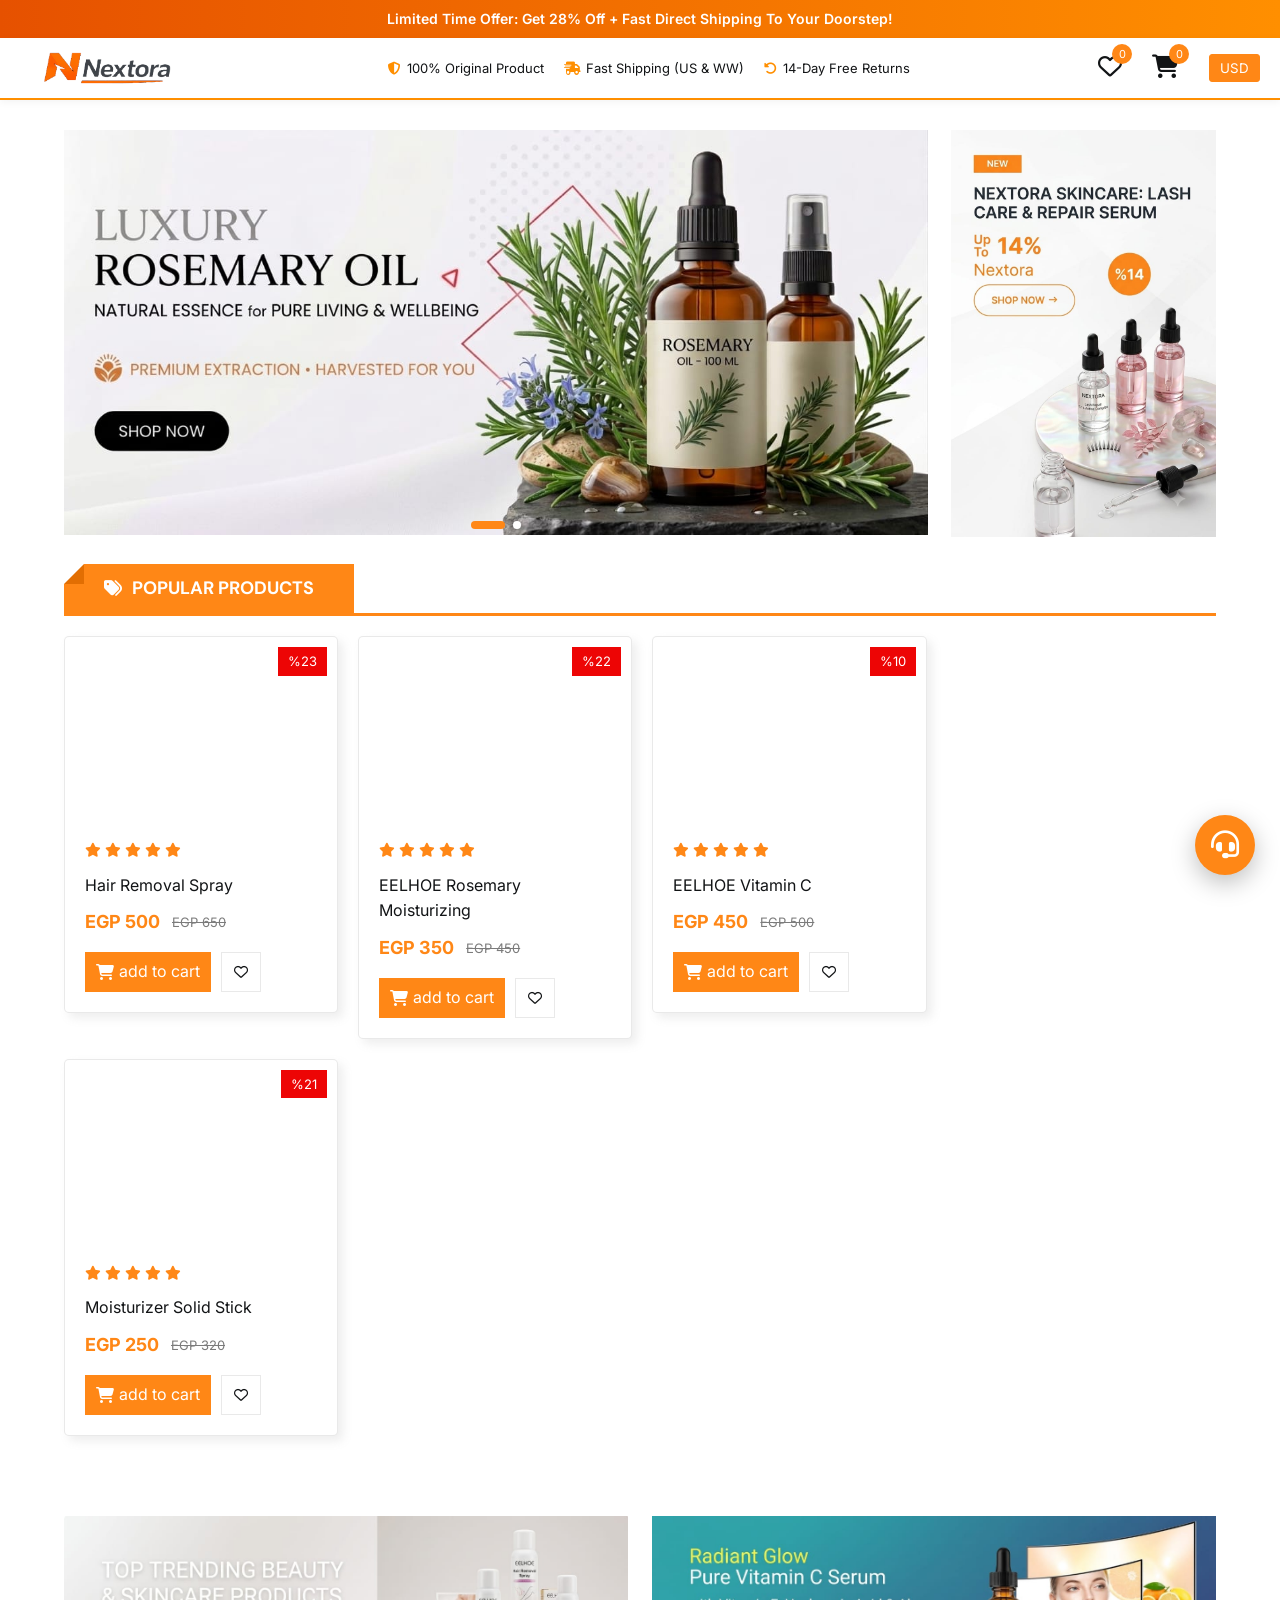
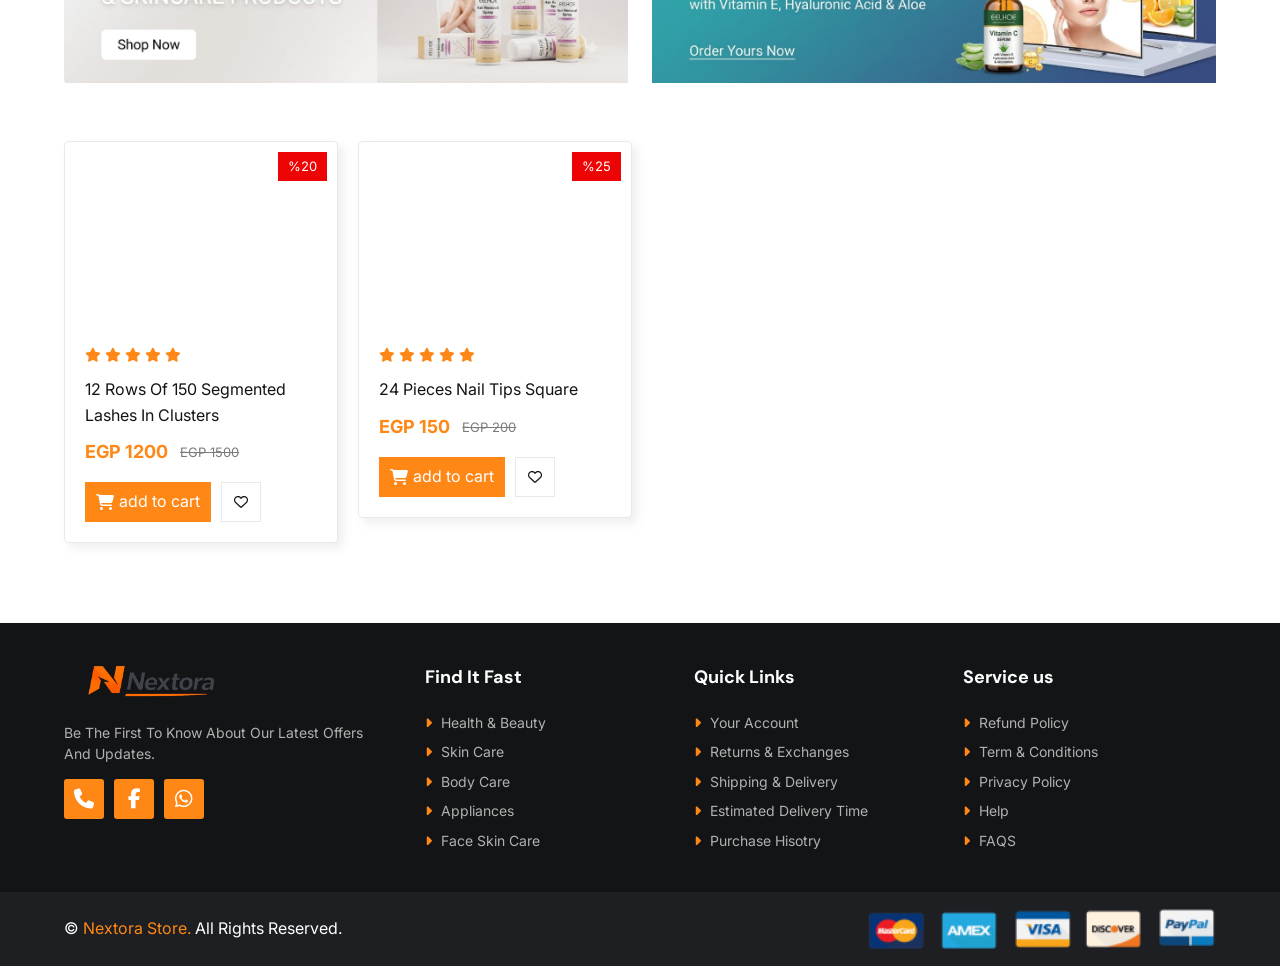
==== commit e30e58c1: "Add files via upload" ====
--- a/index.html
+++ b/index.html
@@ -127,6 +127,11 @@
 </head>
 
 <body>
+    <a href="tel:+201069036495" class="floating-call" title="Contact Us">
+        <i class="fa-solid fa-headset icon"></i>
+        <span class="text">Contact Us</span>
+    </a>
+
     <div class="announcement-bar">
         <span>Limited Time Offer: Get 28% Off + Fast Direct Shipping To Your Doorstep!</span>
     </div>
@@ -300,9 +305,9 @@
                 <h4>Service us</h4>
 
                 <div class="links">
-                    <a href="#"><i class="fa-solid fa-caret-right"></i> Support Center</a>
-                    <a href="#"><i class="fa-solid fa-caret-right"></i> Term & Conditions</a>
-                    <a href="#"><i class="fa-solid fa-caret-right"></i> Privacy Policy</a>
+                    <a href="refund.html"><i class="fa-solid fa-caret-right"></i> Refund Policy</a>
+                    <a href="terms.html"><i class="fa-solid fa-caret-right"></i> Term & Conditions</a>
+                    <a href="privacy.html"><i class="fa-solid fa-caret-right"></i> Privacy Policy</a>
                     <a href="#"><i class="fa-solid fa-caret-right"></i> Help</a>
                     <a href="#"><i class="fa-solid fa-caret-right"></i> FAQS</a>
                 </div>
--- a/CSS/style.css
+++ b/CSS/style.css
@@ -1405,4 +1405,86 @@
     body {
         padding-top: 165px;
     }
+}
+
+/* Floating css */
+.floating-call{
+    position:fixed;
+    right:25px;
+    bottom:25px;
+    width:60px;
+    height:60px;
+    background:#ff8716;
+    color:#fff;
+    border-radius:50px;
+    display:flex;
+    align-items:center;
+    justify-content:center;
+    text-decoration:none;
+    overflow:hidden;
+    transition:.35s;
+    box-shadow:0 8px 25px rgba(0,0,0,.25);
+    z-index:9999;
+}
+
+.floating-call .icon{
+    font-size:28px;
+    flex-shrink:0;
+    color: #fff;
+}
+
+.floating-call .text{
+    white-space:nowrap;
+    max-width:0;
+    opacity:0;
+    transition:.35s;
+    margin-left:0;
+    font-weight:600;
+}
+
+.floating-call:hover{
+    width:180px;
+    justify-content:flex-start;
+    padding:0 22px;
+}
+
+.floating-call:hover .text{
+    max-width:120px;
+    opacity:1;
+    margin-left:12px;
+}
+
+.floating-call:hover .icon{
+    animation:ring .6s ease-in-out infinite alternate;
+}
+
+.floating-call span{
+    color: #fff;
+}
+
+@keyframes ring{
+    from{
+        transform:rotate(-15deg);
+    }
+    to{
+        transform:rotate(15deg);
+    }
+}
+
+@media(max-width:768px){
+    .floating-call{
+        width:55px;
+        height:55px;
+        right:18px;
+        bottom:18px;
+    }
+
+    .floating-call:hover{
+        width:55px;
+        padding:0;
+    }
+
+    .floating-call .text{
+        display:none;
+    }
 }
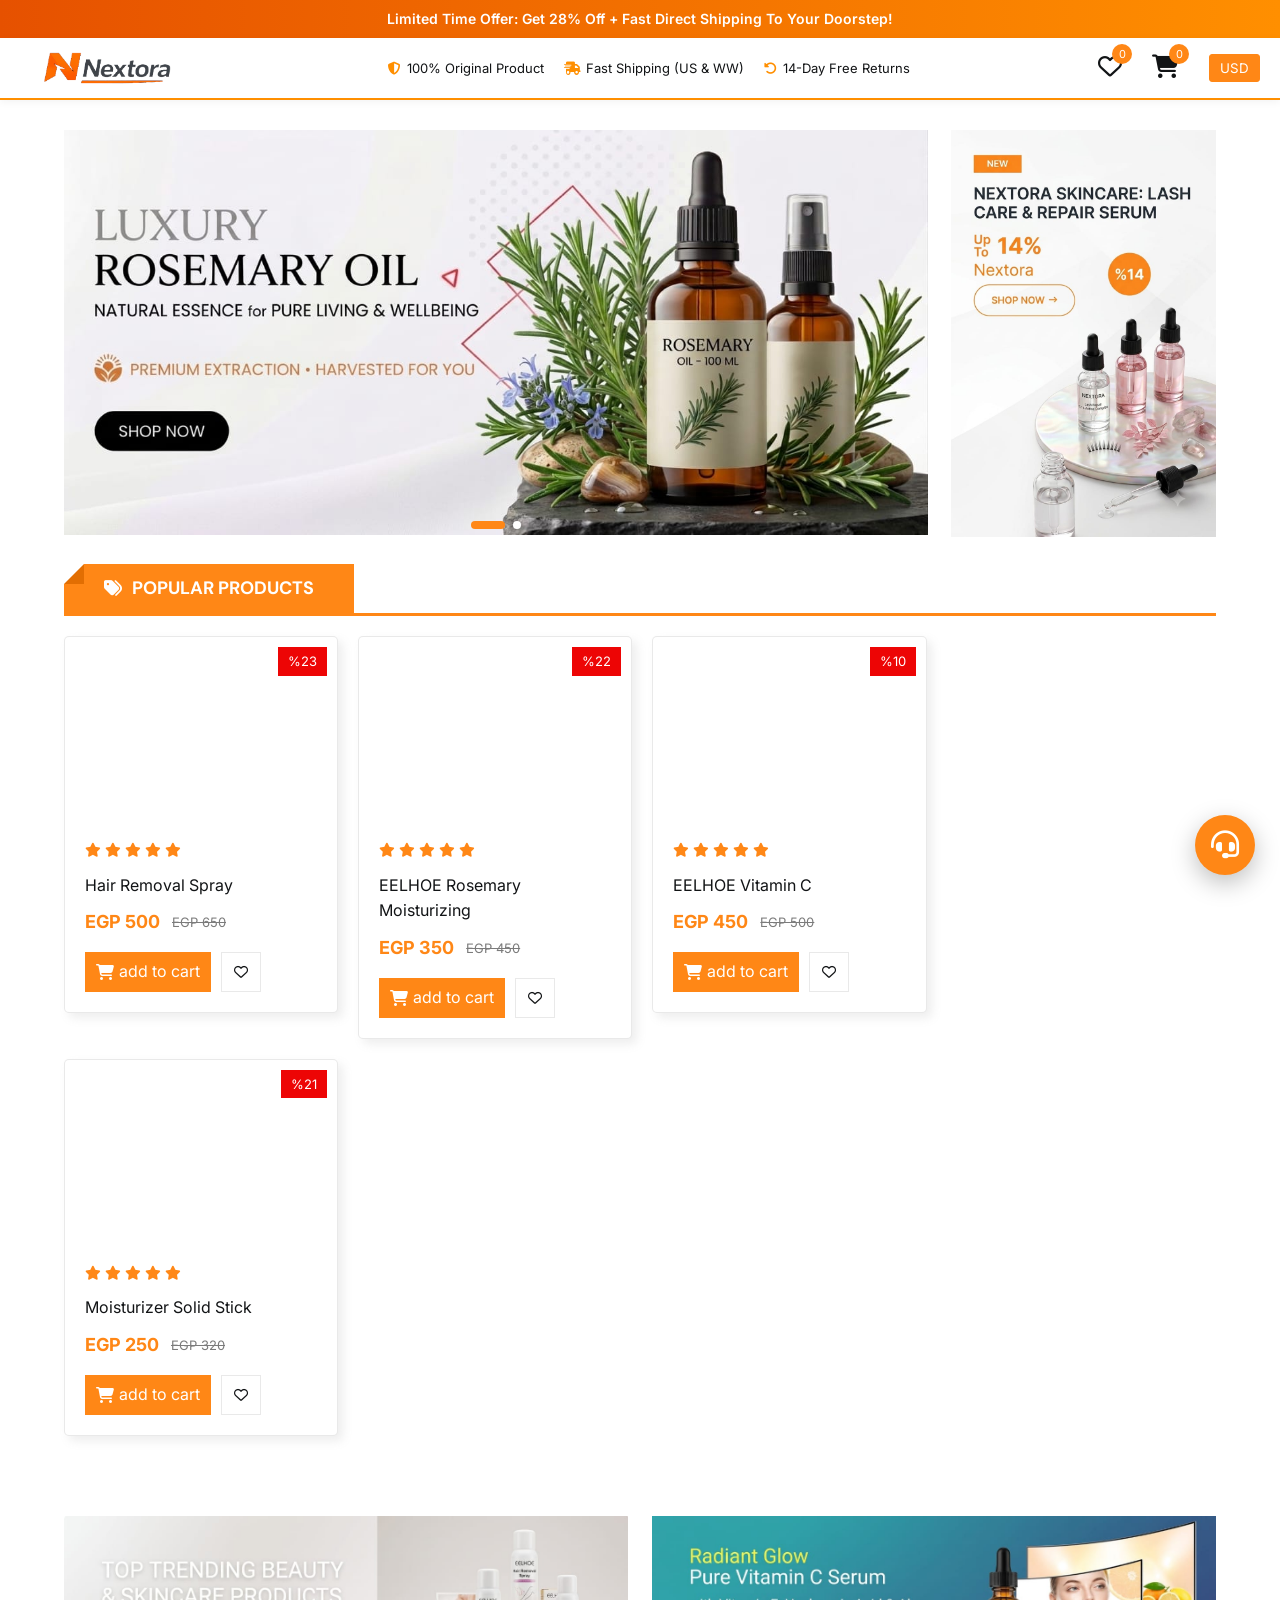
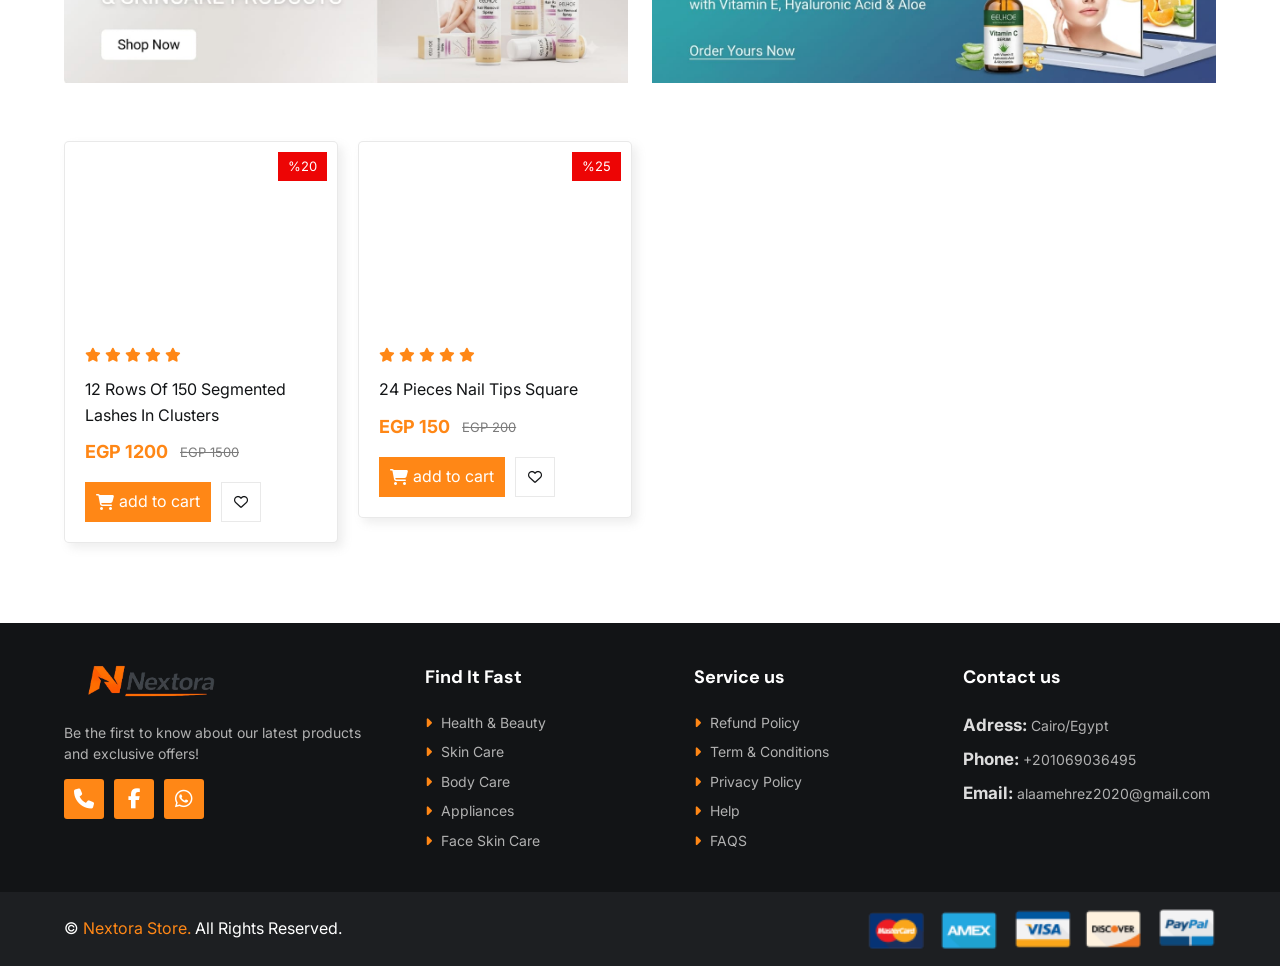
==== commit 19baa620: "Update index.html" ====
--- a/index.html
+++ b/index.html
@@ -15,7 +15,7 @@
 
     <link rel="stylesheet" href="https://cdnjs.cloudflare.com/ajax/libs/font-awesome/6.6.0/css/all.min.css">
 
-    <!-- File CSS -->
+    <!-- File Import CSS -->
     <link rel="stylesheet" href="CSS/style.css">
 
     <style>
@@ -259,13 +259,13 @@
 
 
 
-    <footer id="Contact">
+     <footer id="Contact">
         <div class="container">
 
             <div class="big_row">
                 <img class="logo_footer" src="img/white_logo.png" alt="">
 
-                <p>Be The First To Know About Our Latest Offers And Updates.</p>
+                <p>Be the first to know about our latest products and exclusive offers!</p>
 
                 <div class="icons_footer">
                     <a href="tel:+201069036495"><i class="fa-solid fa-phone"></i></a>
@@ -287,20 +287,6 @@
                 </div>
             </div>
 
-
-            <div class="row">
-                <h4>Quick Links</h4>
-
-                <div class="links">
-                    <a href="#"><i class="fa-solid fa-caret-right"></i> Your Account </a>
-                    <a href="#"><i class="fa-solid fa-caret-right"></i> Returns & Exchanges</a>
-                    <a href="#"><i class="fa-solid fa-caret-right"></i> Shipping & Delivery</a>
-                    <a href="#"><i class="fa-solid fa-caret-right"></i> Estimated Delivery Time</a>
-                    <a href="#"><i class="fa-solid fa-caret-right"></i> Purchase Hisotry</a>
-                </div>
-            </div>
-
-
             <div class="row">
                 <h4>Service us</h4>
 
@@ -312,6 +298,16 @@
                     <a href="#"><i class="fa-solid fa-caret-right"></i> FAQS</a>
                 </div>
             </div>
+
+            <div class="row">
+                <h4>Contact us</h4>
+
+                <div class="links">
+                    <a> <b style="color: #dddddd;font-size: 17px;">Adress:</b> Cairo/Egypt</a>
+                    <a> <b style="color: #dddddd;font-size: 17px;">Phone:</b> +201069036495</a>
+                    <a> <b style="color: #dddddd;font-size: 17px;">Email:</b> alaamehrez2020@gmail.com</a>
+                </div>
+            </div>
         </div>
 
         <div class="bottom_footer">
@@ -337,4 +333,4 @@
     <script src="JS/main.js"></script>
 </body>
 
-</html>+</html>
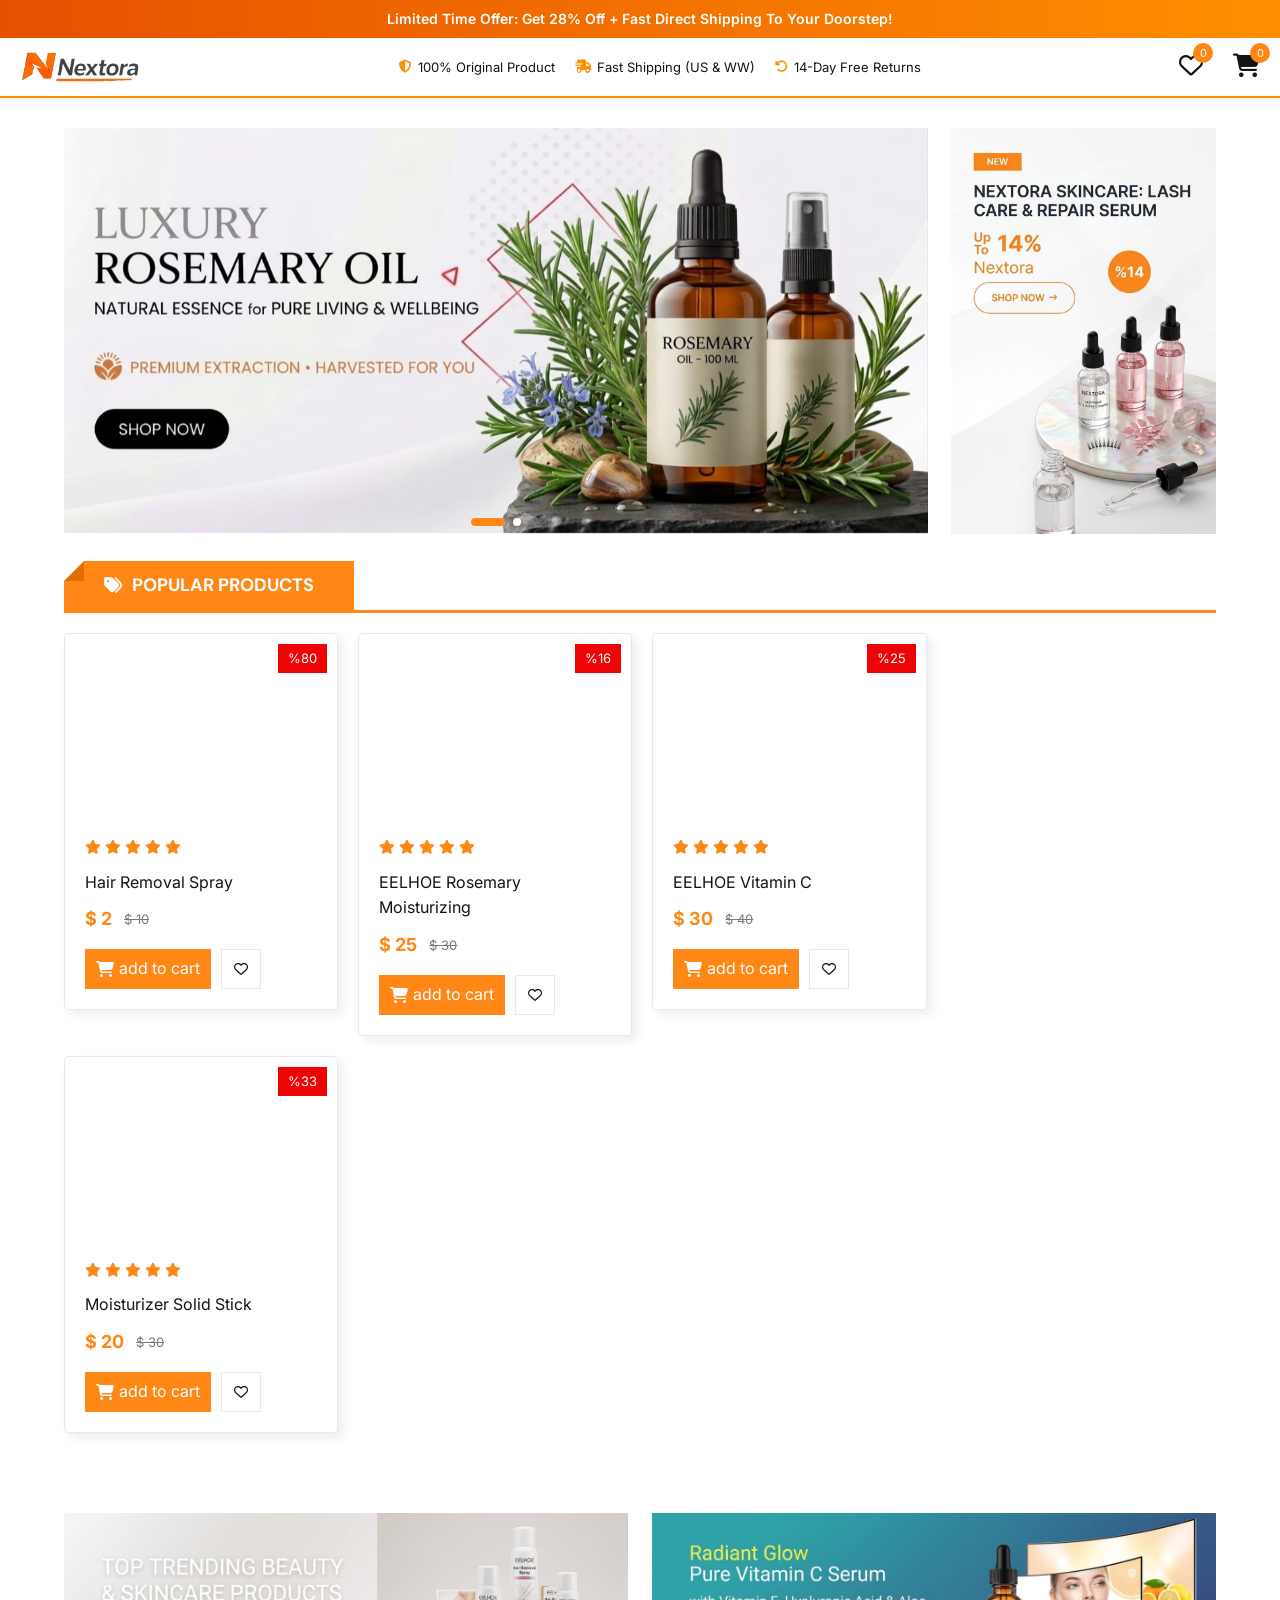
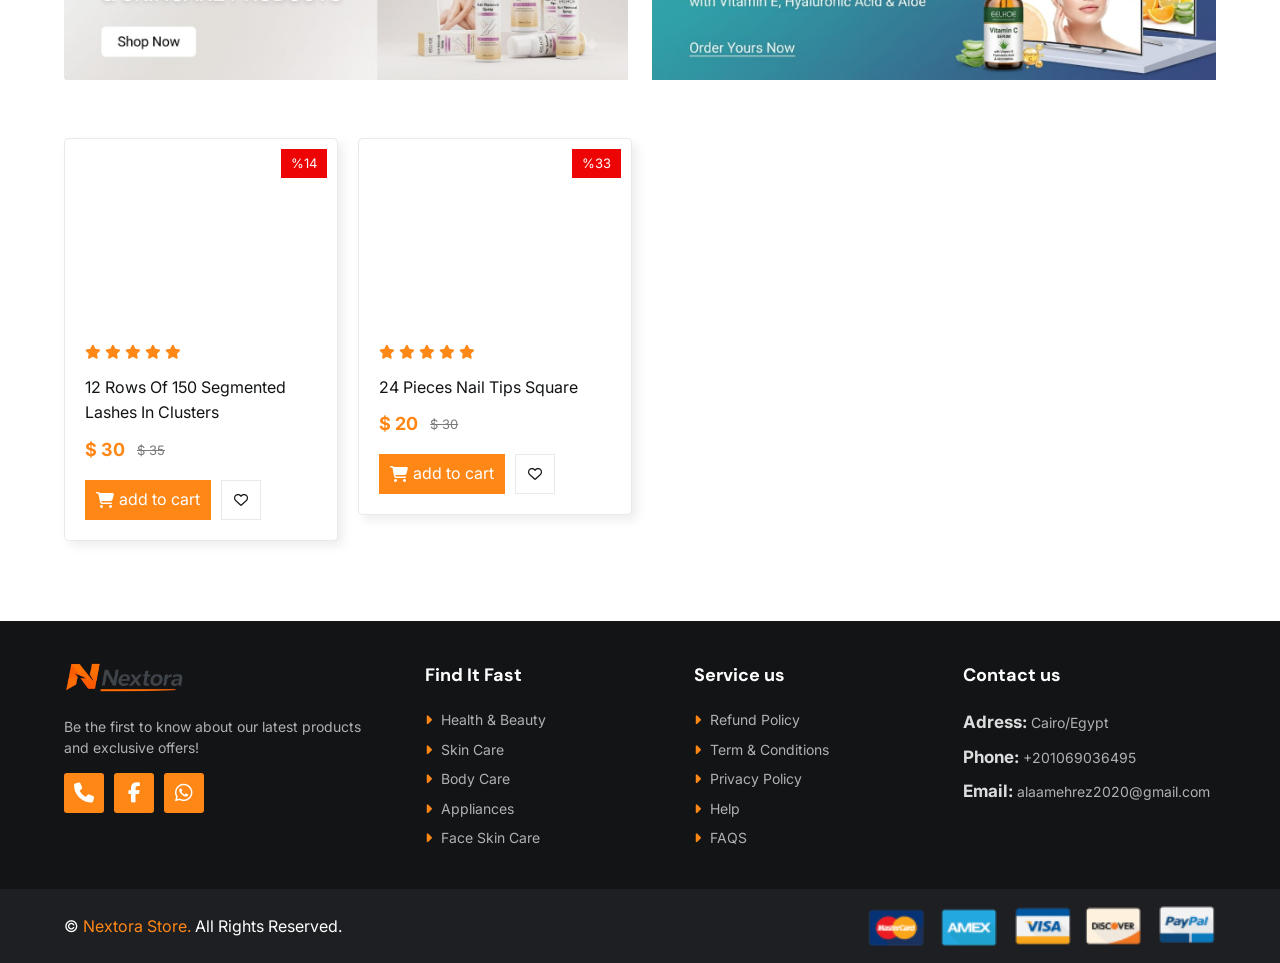
==== commit df4e6778: "Add files via upload" ====
--- a/index.html
+++ b/index.html
@@ -15,7 +15,7 @@
 
     <link rel="stylesheet" href="https://cdnjs.cloudflare.com/ajax/libs/font-awesome/6.6.0/css/all.min.css">
 
-    <!-- File Import CSS -->
+    <!-- File CSS -->
     <link rel="stylesheet" href="CSS/style.css">
 
     <style>
@@ -127,10 +127,10 @@
 </head>
 
 <body>
-    <a href="tel:+201069036495" class="floating-call" title="Contact Us">
+    <!-- <a href="tel:+201069036495" class="floating-call" title="Contact Us">
         <i class="fa-solid fa-headset icon"></i>
         <span class="text">Contact Us</span>
-    </a>
+    </a> -->
 
     <div class="announcement-bar">
         <span>Limited Time Offer: Get 28% Off + Fast Direct Shipping To Your Doorstep!</span>
@@ -181,9 +181,9 @@
                     <span class="count count_item_header">0</span>
                 </div>
 
-                <div class="icon">
+                <!-- <div class="icon">
                     <button id="currency-toggle" class="currency-btn">USD</button>
-                </div>
+                </div> -->
             </div>
         </div>
     </header>
@@ -333,4 +333,4 @@
     <script src="JS/main.js"></script>
 </body>
 
-</html>
+</html>
--- a/CSS/style.css
+++ b/CSS/style.css
@@ -115,7 +115,7 @@
 }
 
 header .logo {
-    width: 180px;
+    width: 120px;
 }
 
 header .top_header .search_box {
@@ -679,7 +679,7 @@
 }
 
 footer .container .big_row .logo_footer {
-    width: 180px;
+    width: 120px;
 }
 
 footer .container .big_row p {
@@ -957,7 +957,7 @@
     }
 
     header .top_header .logo {
-        width: 140px;
+        width: 120px;
     }
 
     header .top_header .search_box select {
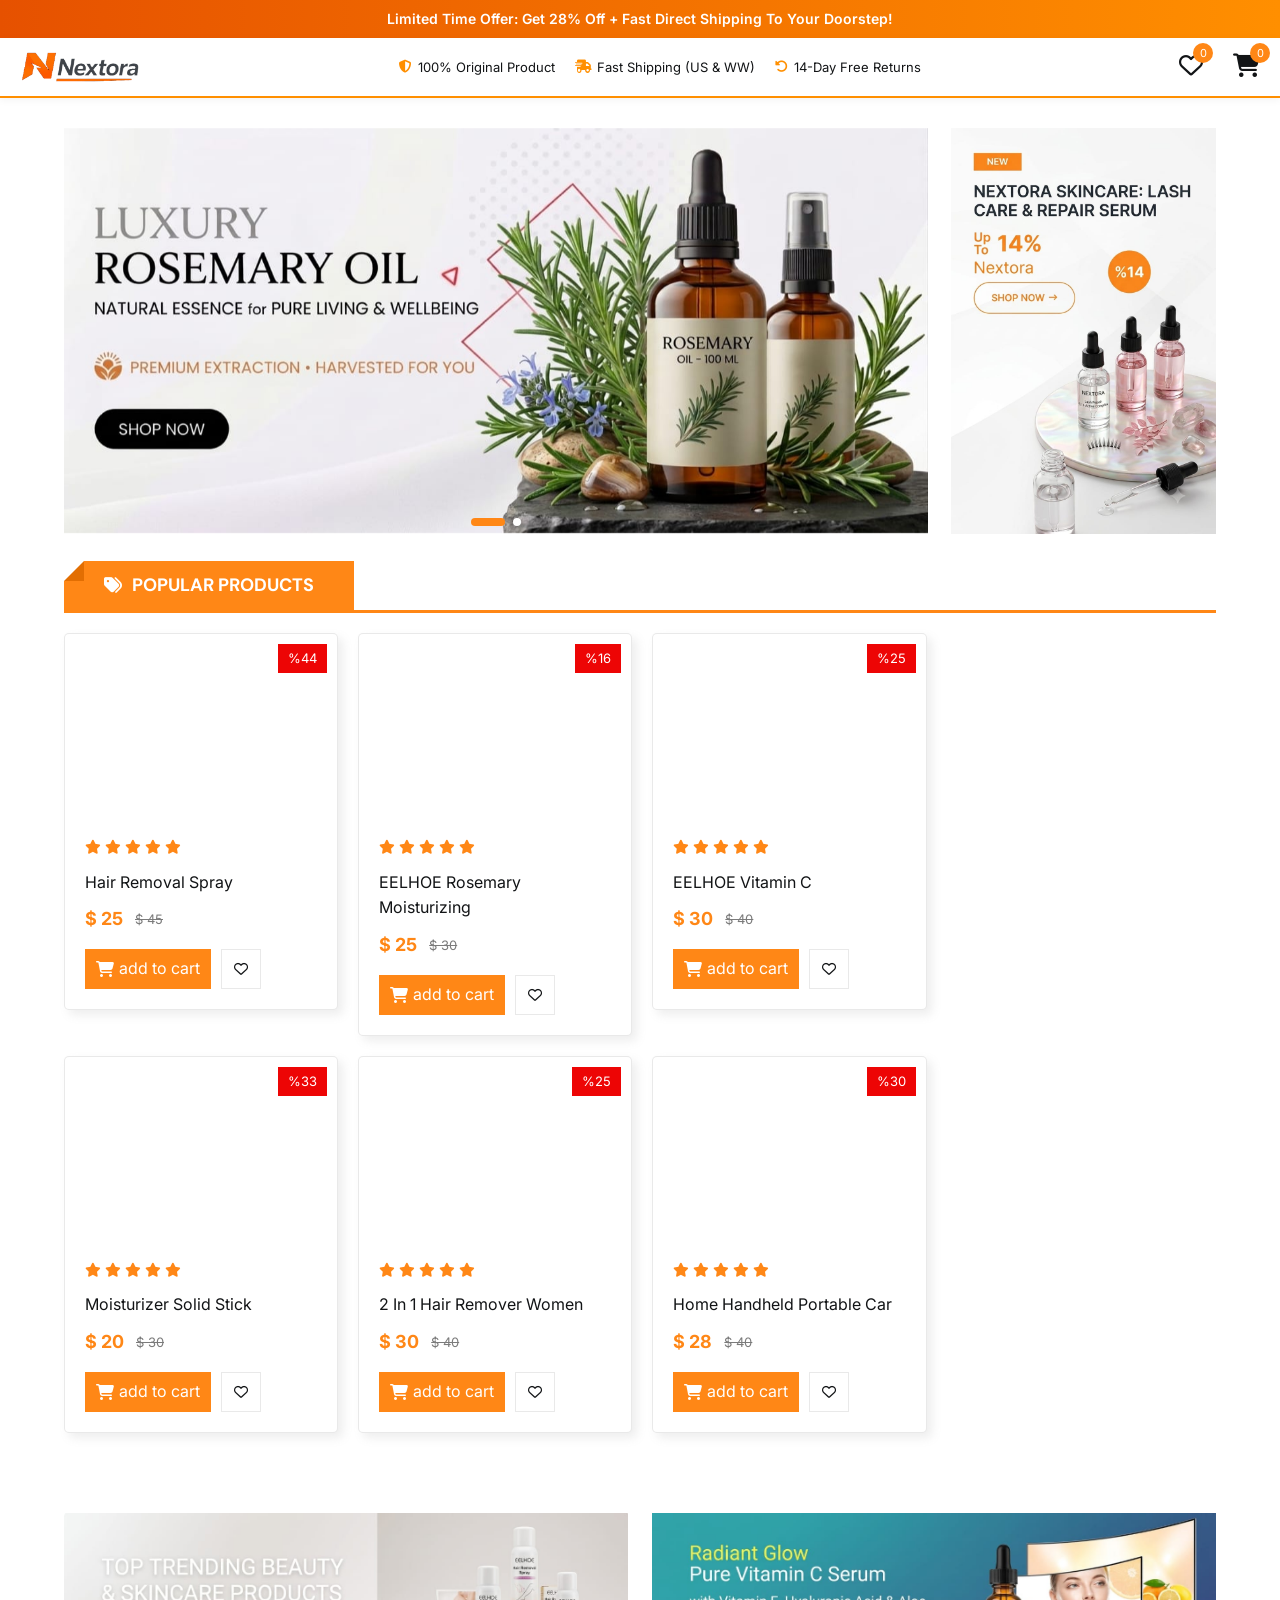
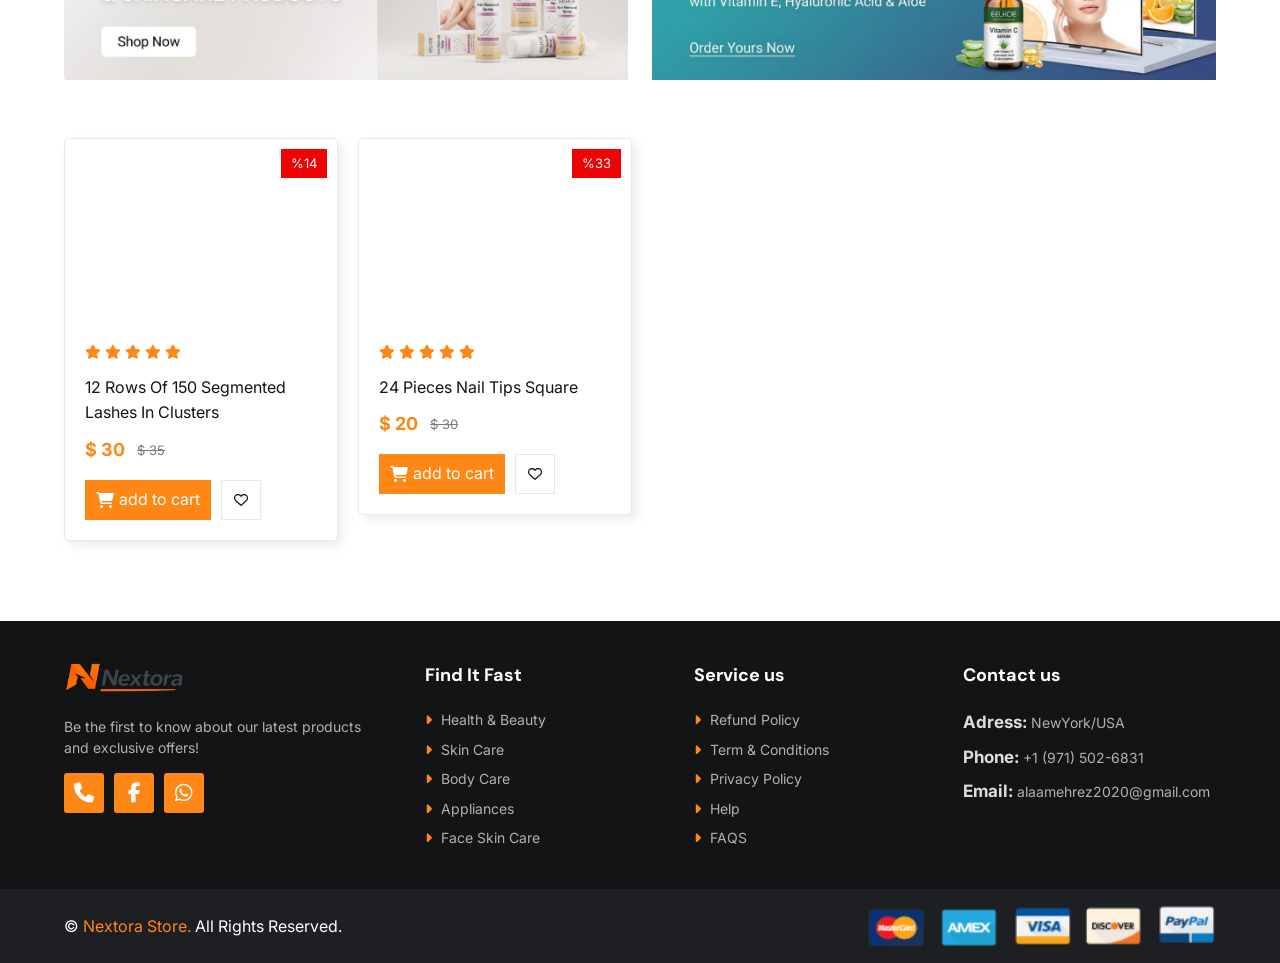
==== commit 9febddec: "Add files via upload" ====
--- a/index.html
+++ b/index.html
@@ -268,10 +268,10 @@
                 <p>Be the first to know about our latest products and exclusive offers!</p>
 
                 <div class="icons_footer">
-                    <a href="tel:+201069036495"><i class="fa-solid fa-phone"></i></a>
+                    <a href="tel:+1971502-6831"><i class="fa-solid fa-phone"></i></a>
                     <a href="https://www.facebook.com/share/1JYYTaqy3C/" target="_blank"><i
                             class="fa-brands fa-facebook-f"></i></a>
-                    <a href="https://wa.me/201069036495" target="_blank"><i class="fa-brands fa-whatsapp"></i></a>
+                    <a href="https://wa.me/19715026831" target="_blank"><i class="fa-brands fa-whatsapp"></i></a>
                 </div>
             </div>
 
@@ -302,9 +302,9 @@
             <div class="row">
                 <h4>Contact us</h4>
 
-                <div class="links">
-                    <a> <b style="color: #dddddd;font-size: 17px;">Adress:</b> Cairo/Egypt</a>
-                    <a> <b style="color: #dddddd;font-size: 17px;">Phone:</b> +201069036495</a>
+                 <div class="links">
+                    <a> <b style="color: #dddddd;font-size: 17px;">Adress:</b> NewYork/USA</a>
+                    <a> <b style="color: #dddddd;font-size: 17px;">Phone:</b> +1 (971) 502-6831</a>
                     <a> <b style="color: #dddddd;font-size: 17px;">Email:</b> alaamehrez2020@gmail.com</a>
                 </div>
             </div>
--- a/CSS/style.css
+++ b/CSS/style.css
@@ -1368,10 +1368,10 @@
     transition: 0.3s ease-in-out;
 }
 
-.checkout .ordersummary .button_div button:hover {
+/* .checkout .ordersummary .button_div button:hover {
     background: transparent;
     color: var(--main_color);
-}
+} */
 
 .form-input input {
     width: 100%;
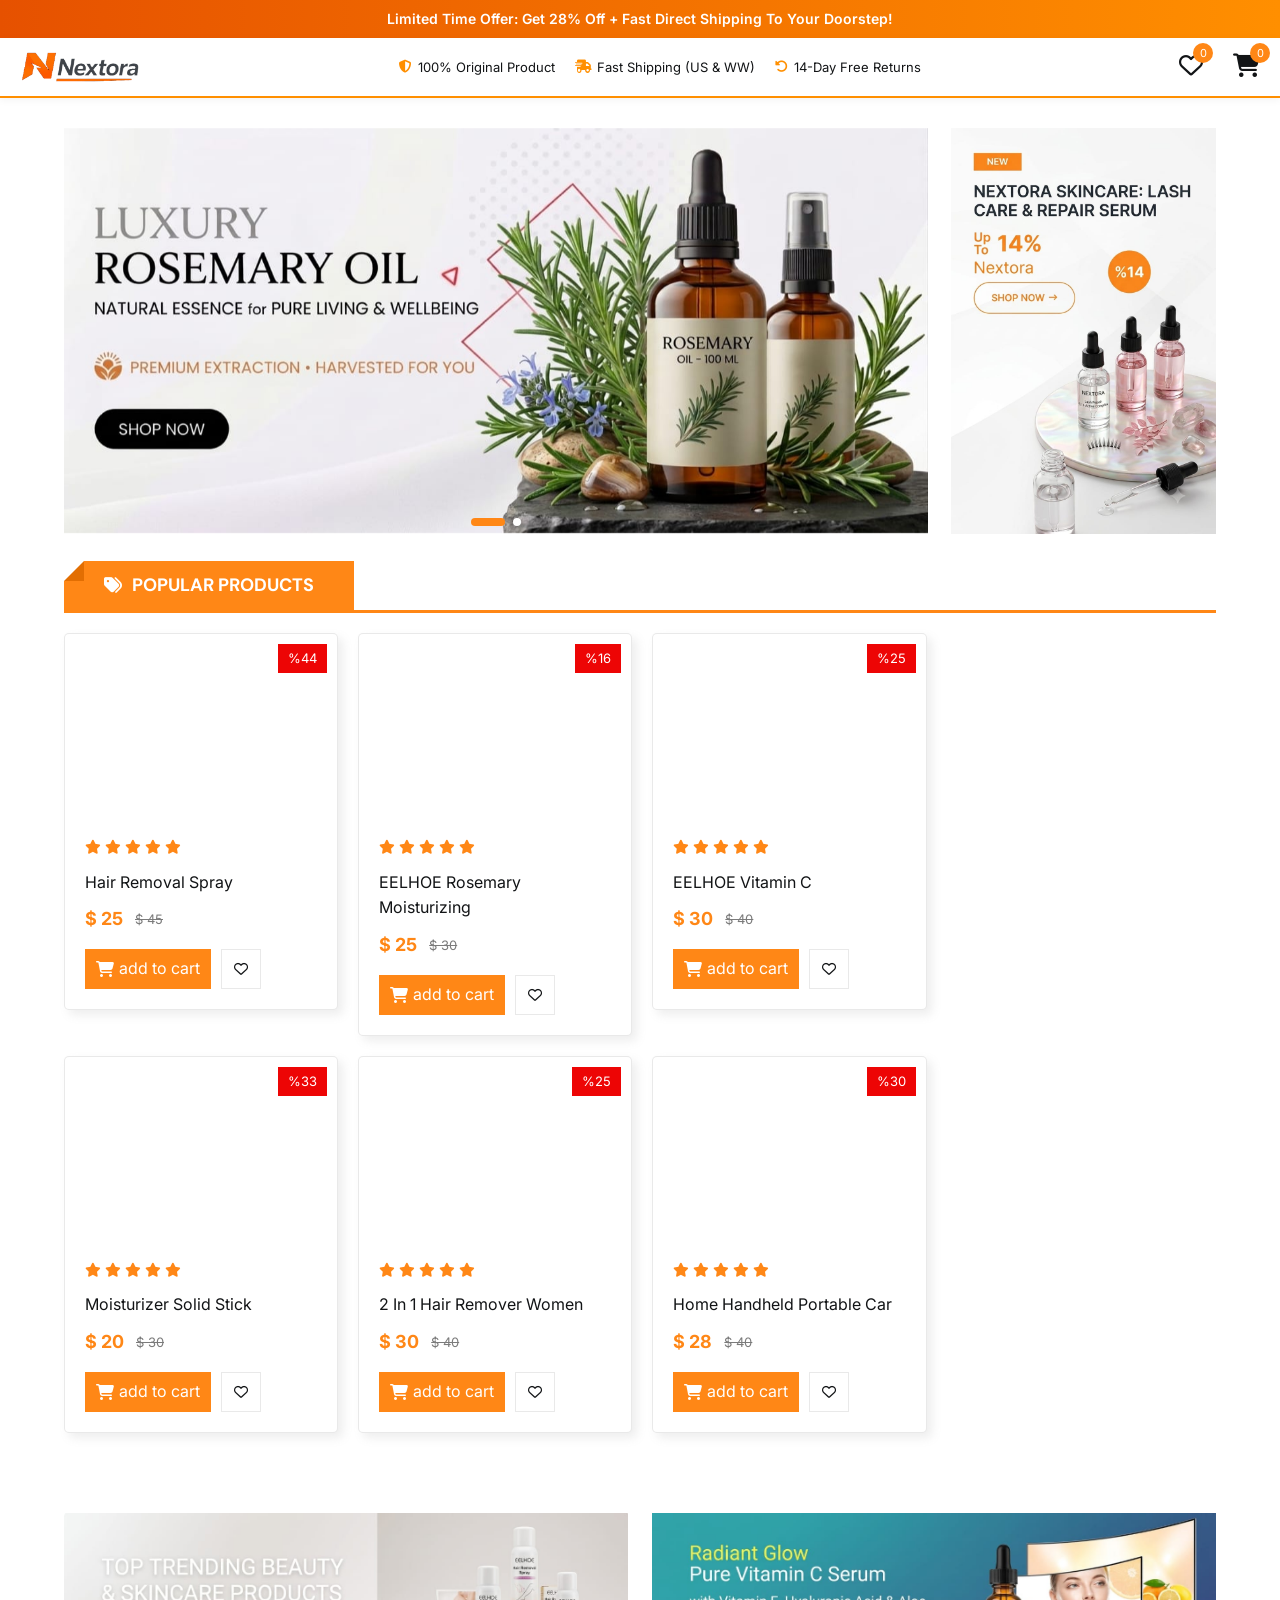
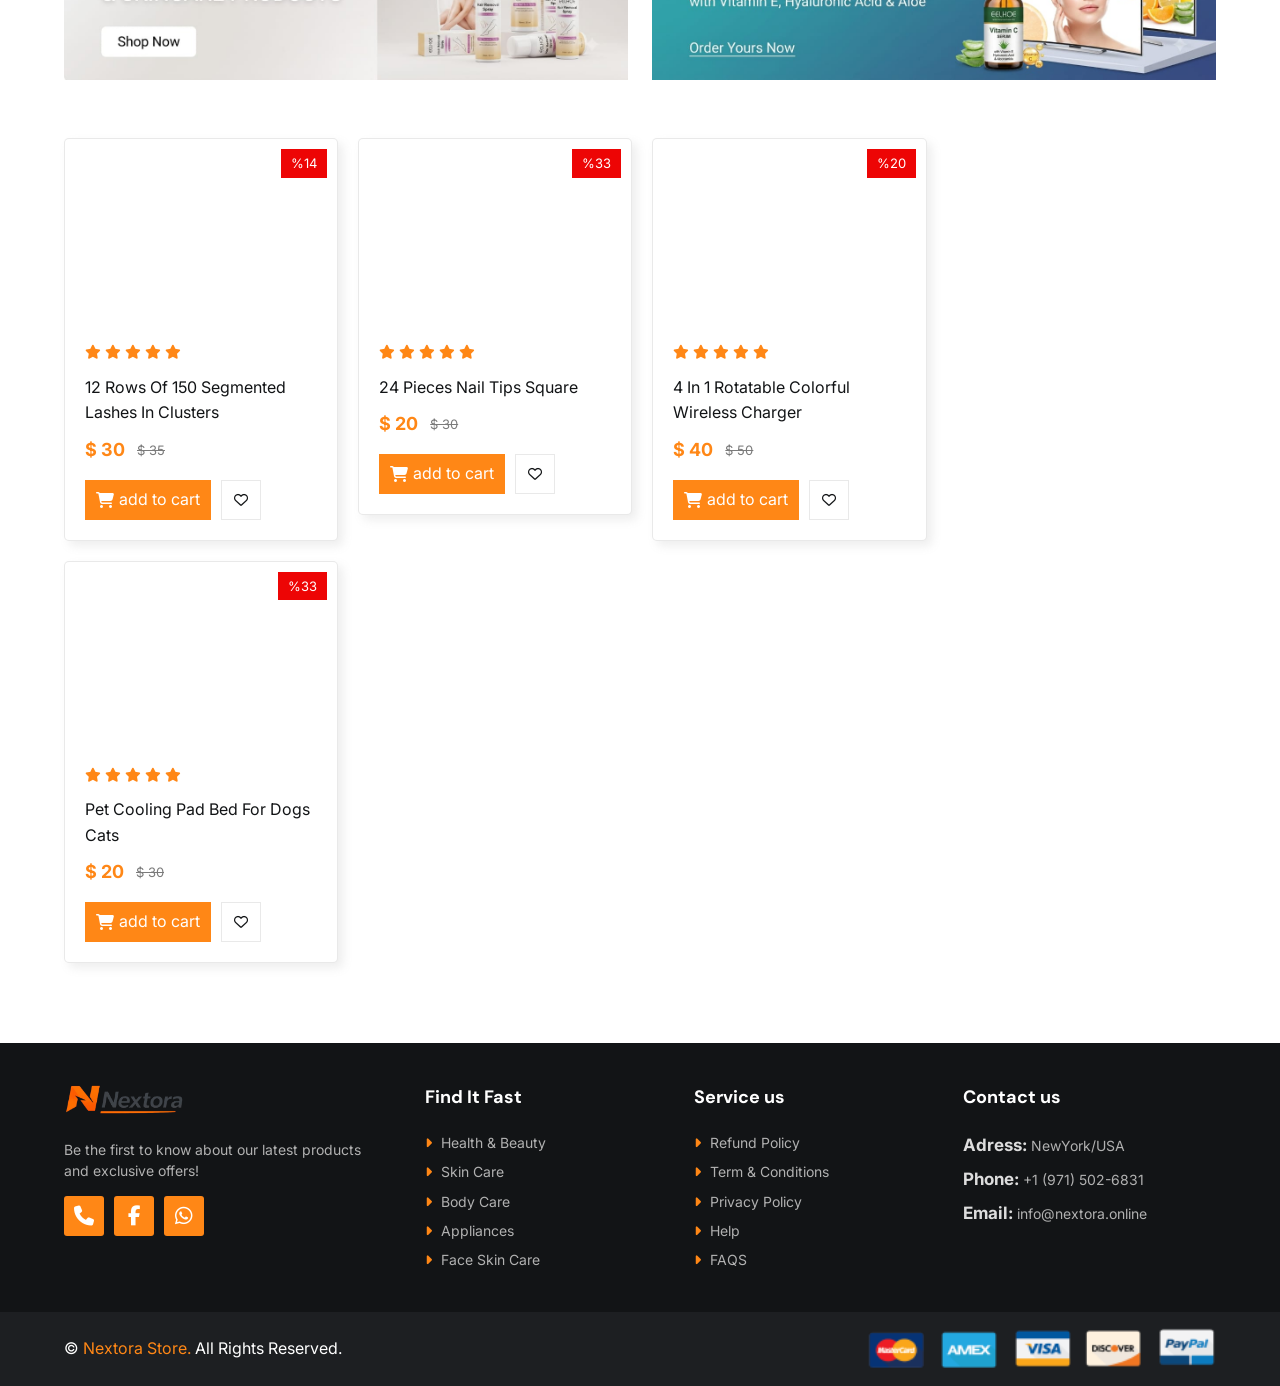
==== commit b11c7f77: "Add files via upload" ====
--- a/index.html
+++ b/index.html
@@ -305,7 +305,7 @@
                  <div class="links">
                     <a> <b style="color: #dddddd;font-size: 17px;">Adress:</b> NewYork/USA</a>
                     <a> <b style="color: #dddddd;font-size: 17px;">Phone:</b> +1 (971) 502-6831</a>
-                    <a> <b style="color: #dddddd;font-size: 17px;">Email:</b> alaamehrez2020@gmail.com</a>
+                    <a> <b style="color: #dddddd;font-size: 17px;">Email:</b> info@nextora.online</a>
                 </div>
             </div>
         </div>
